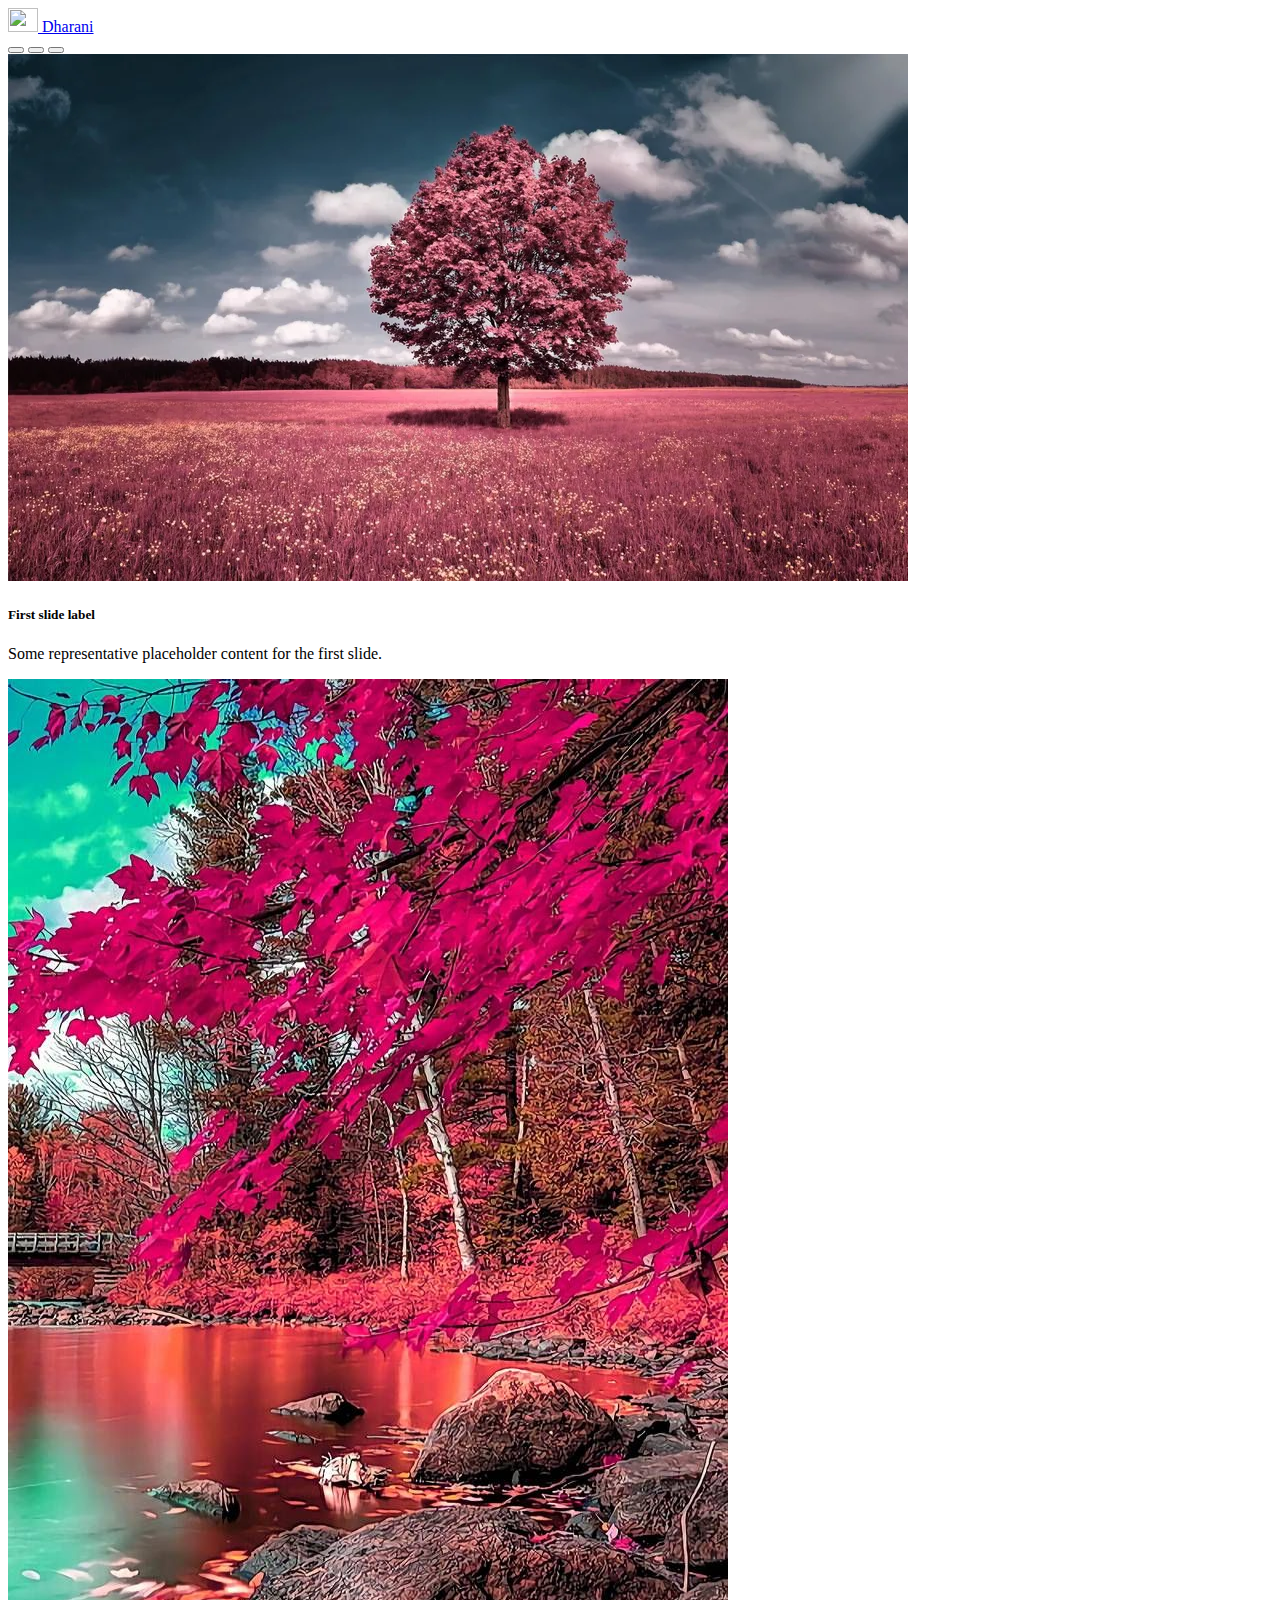
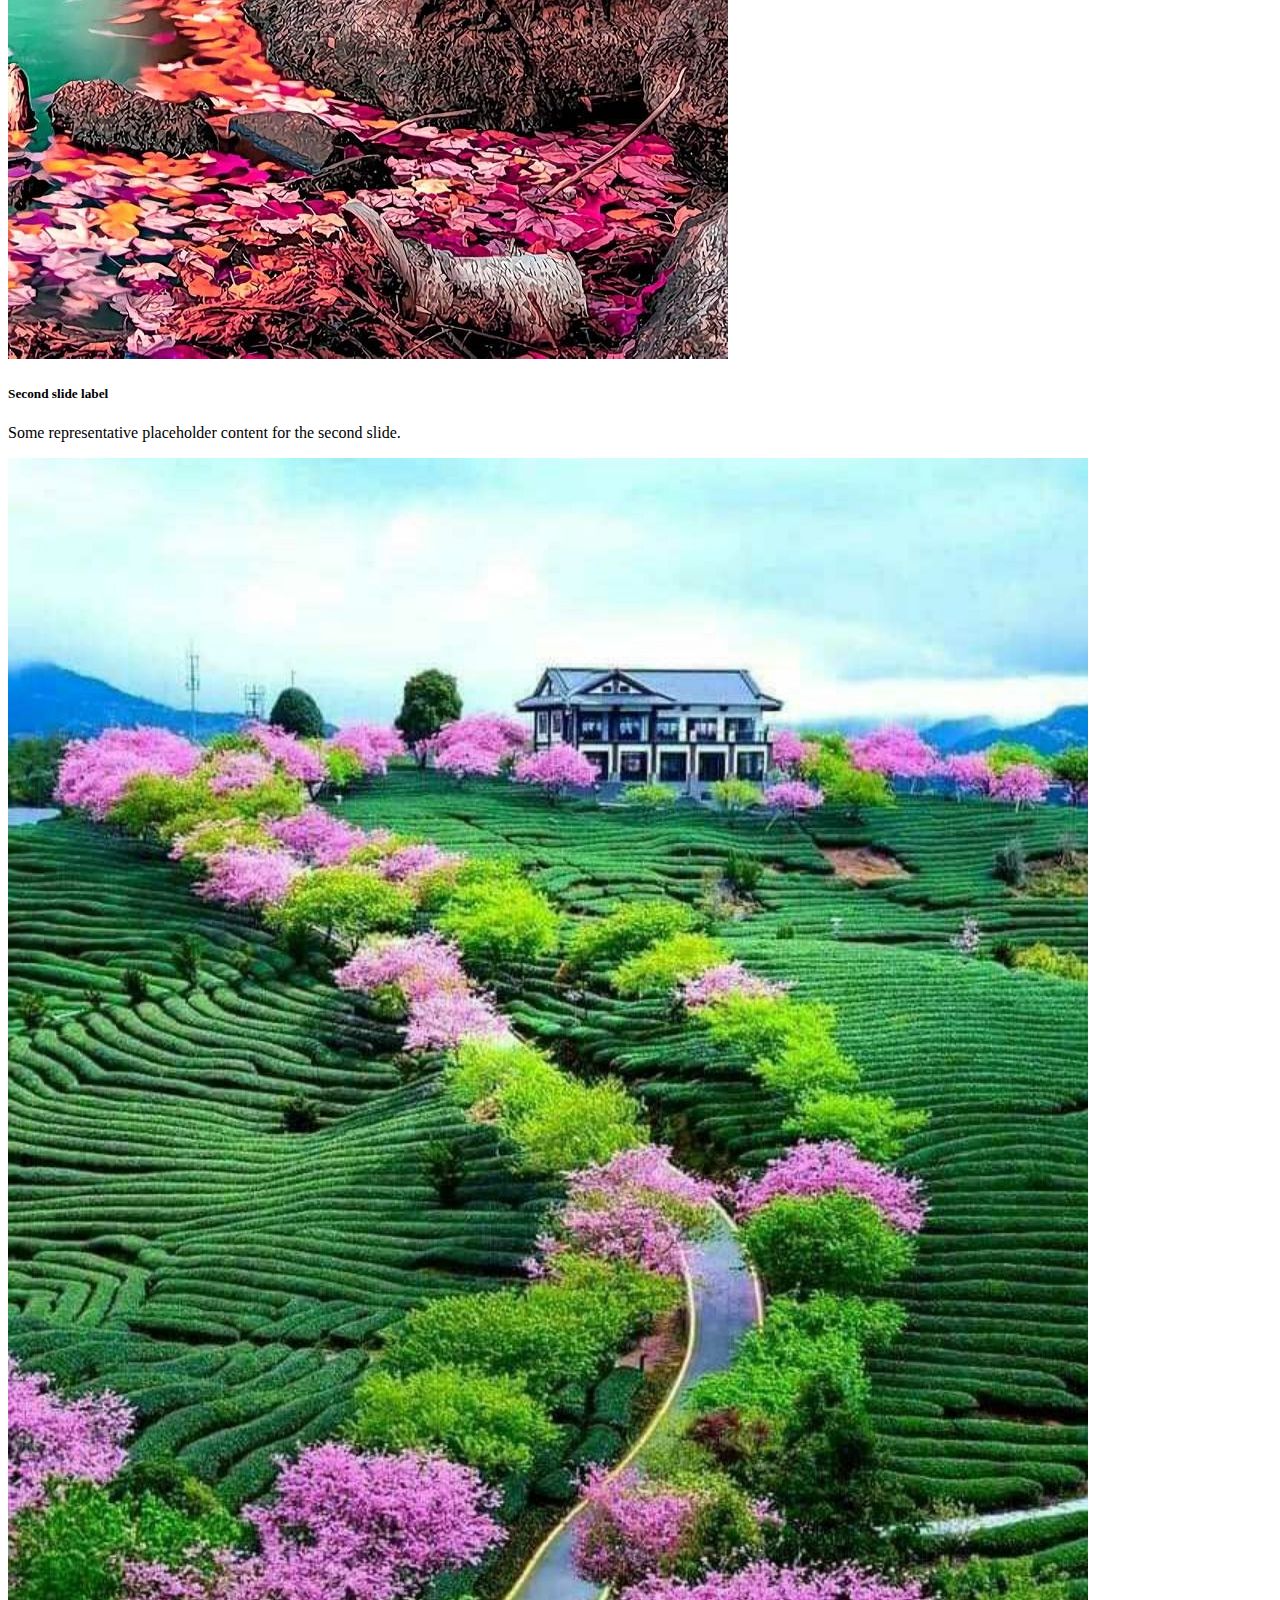
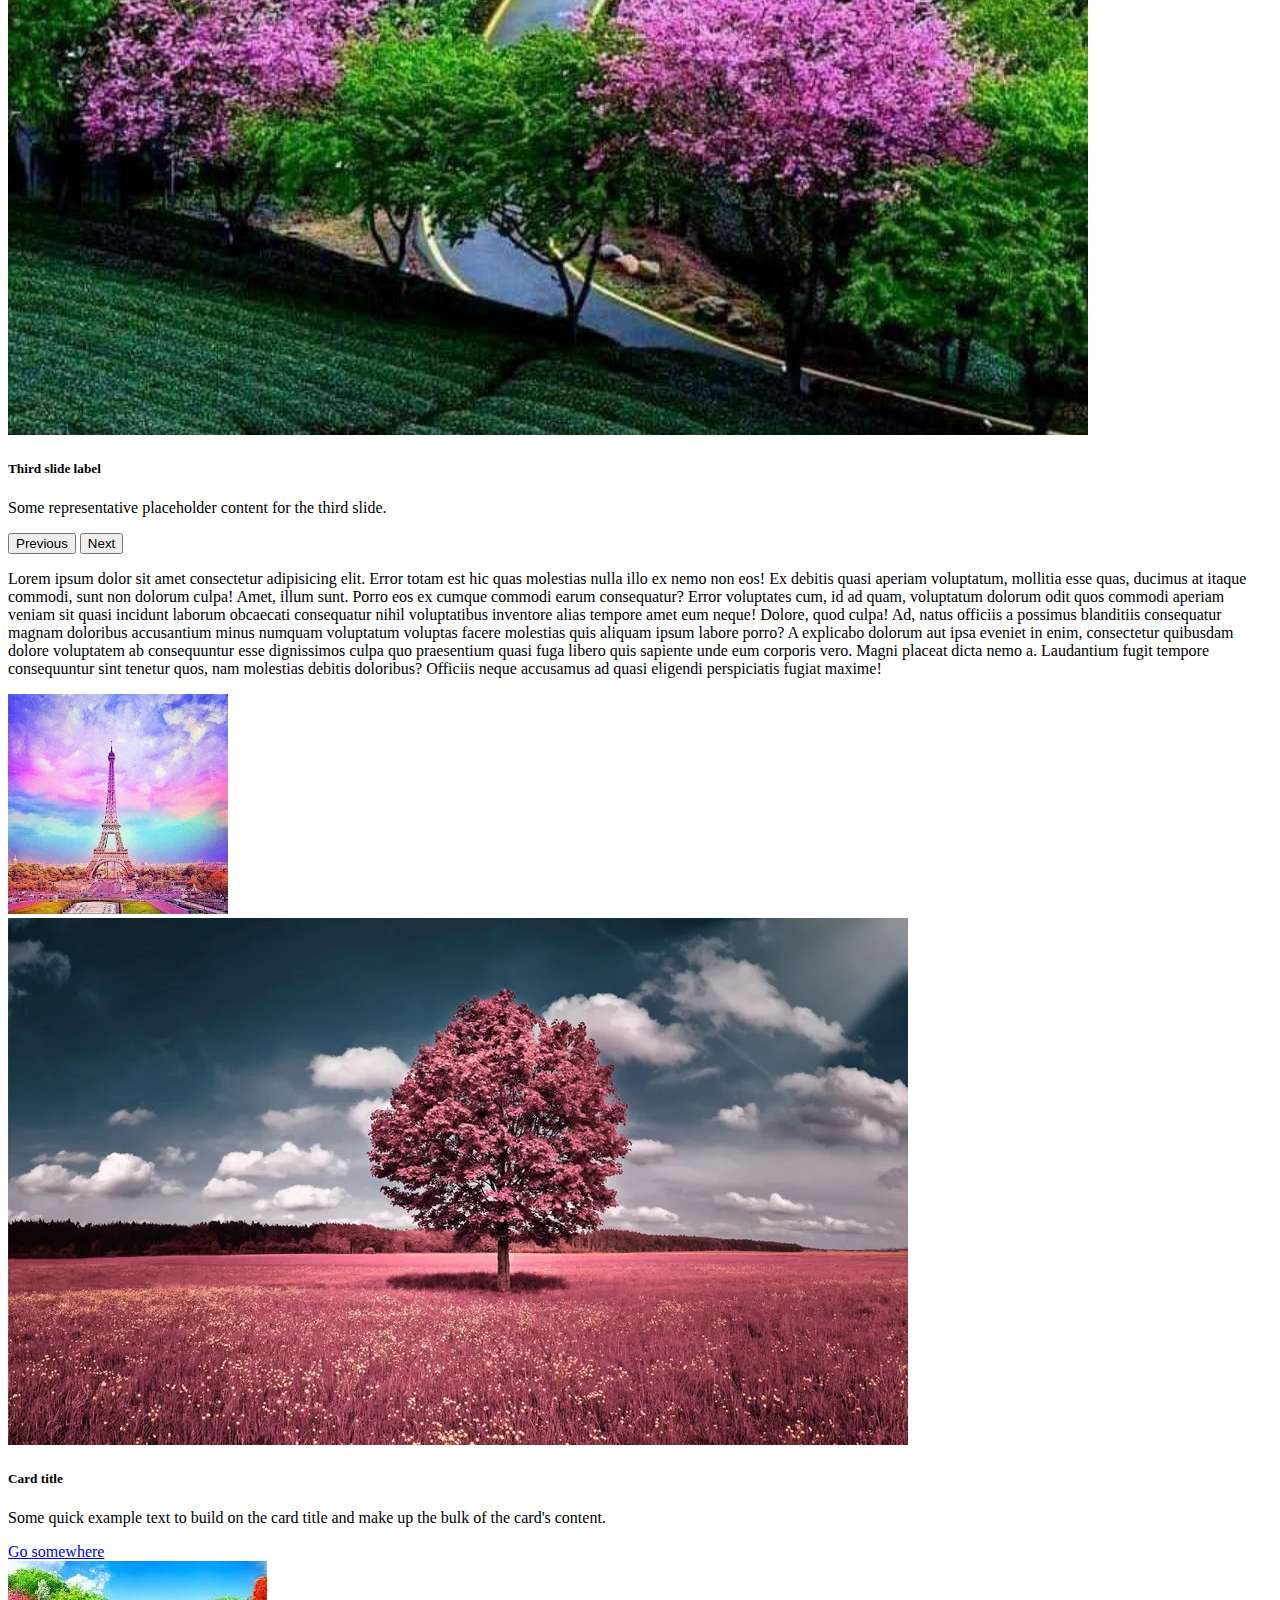
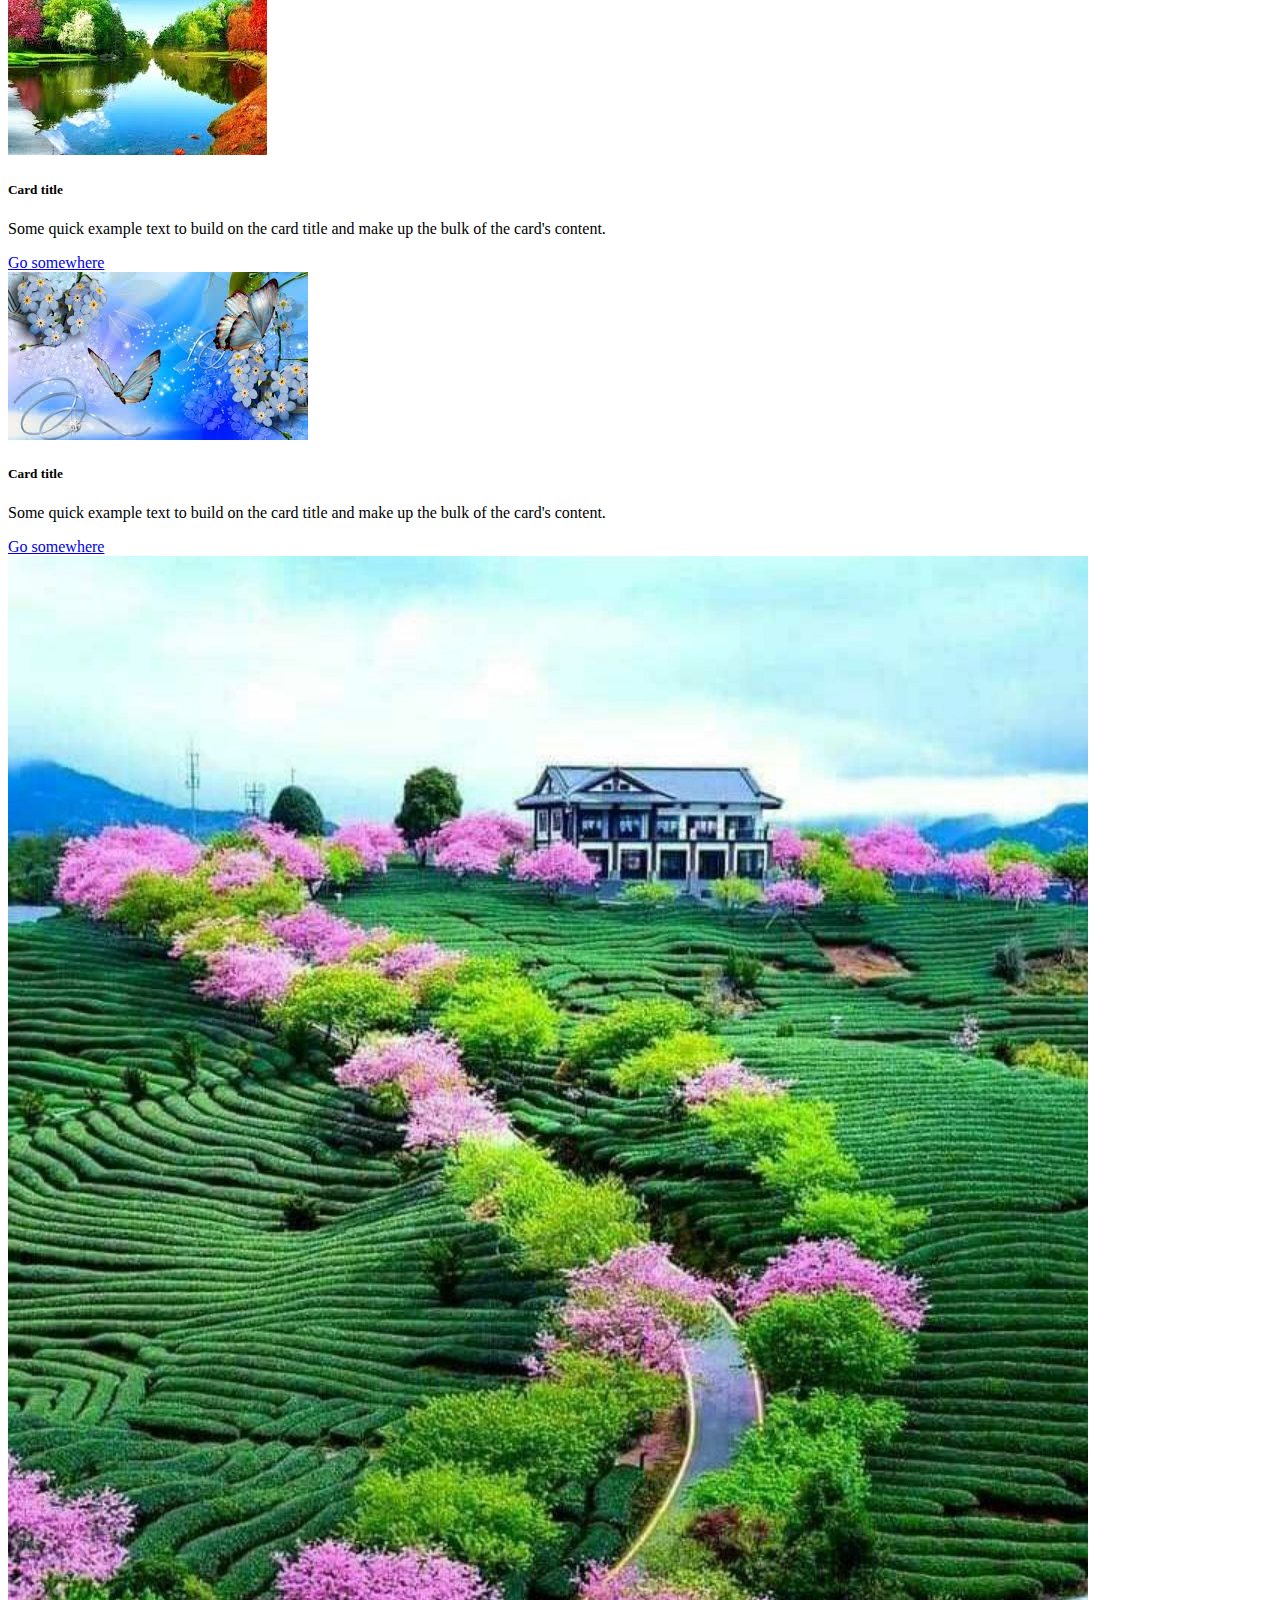
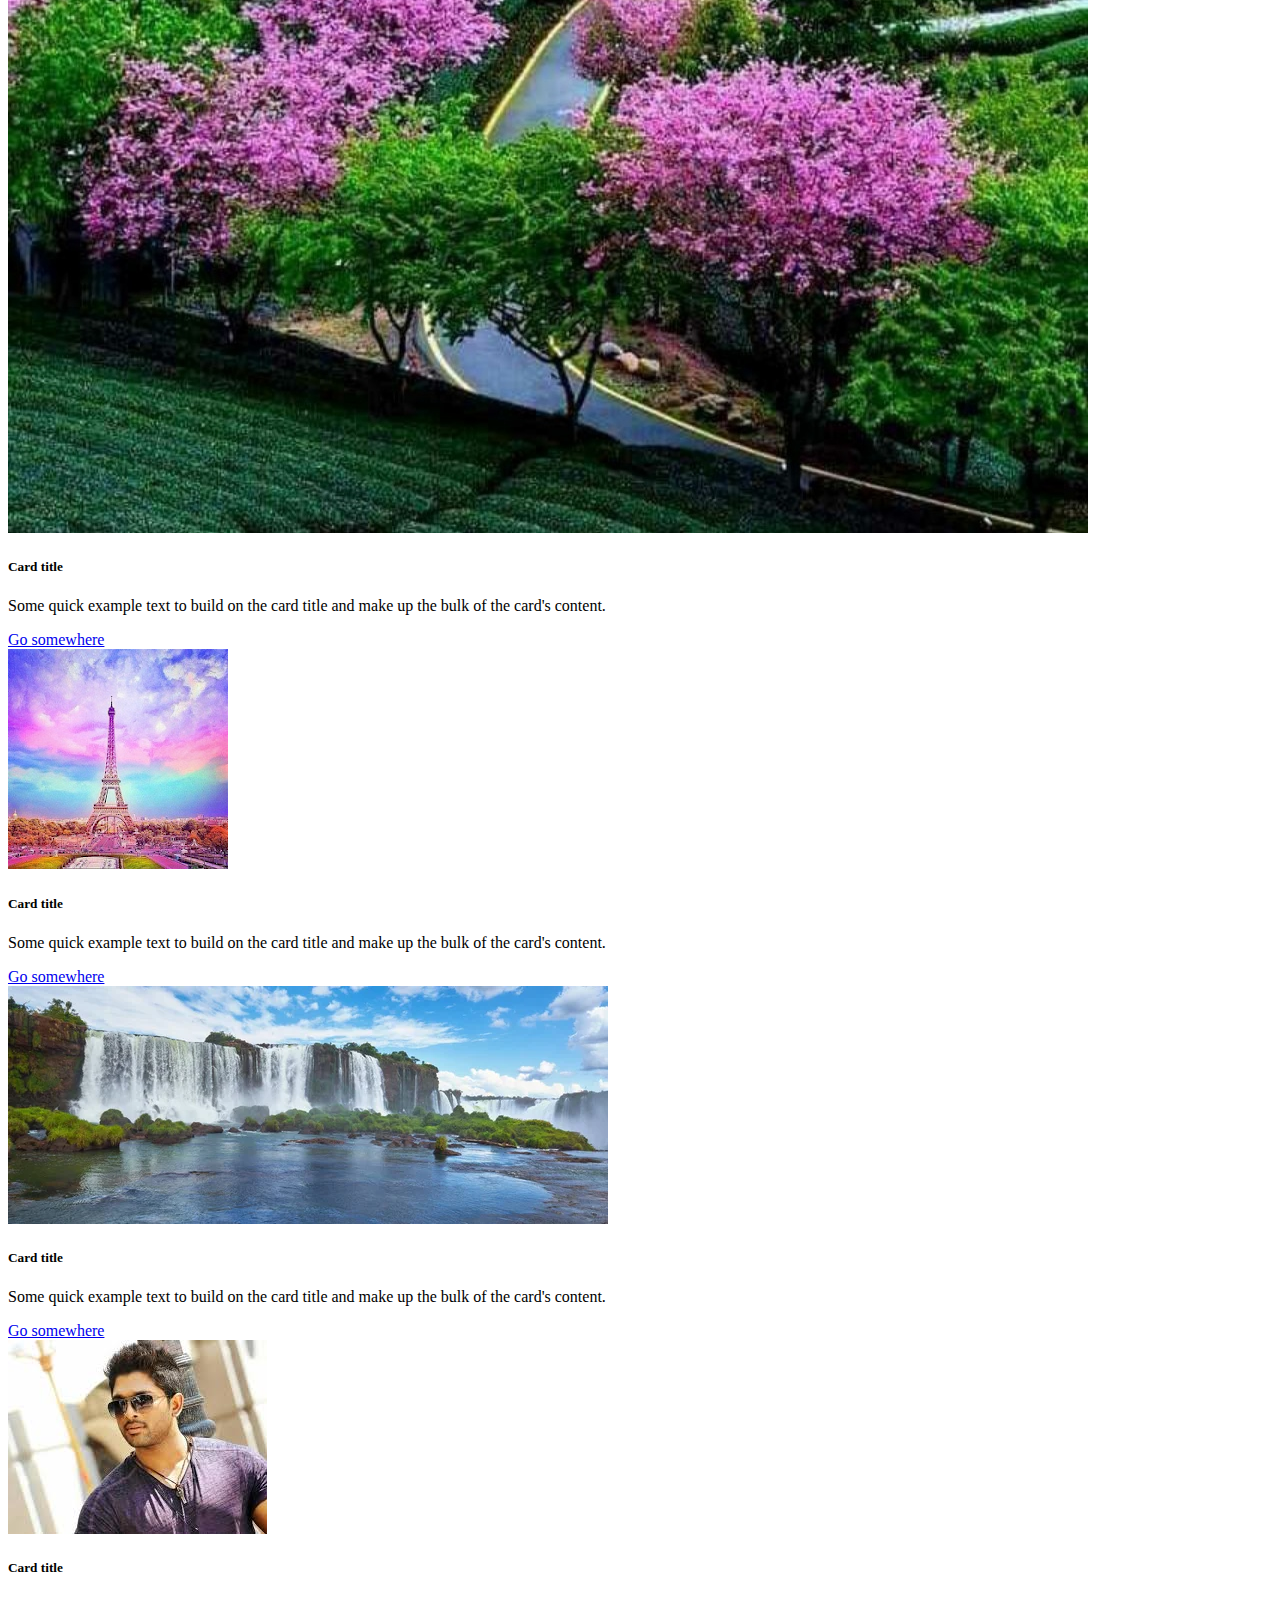
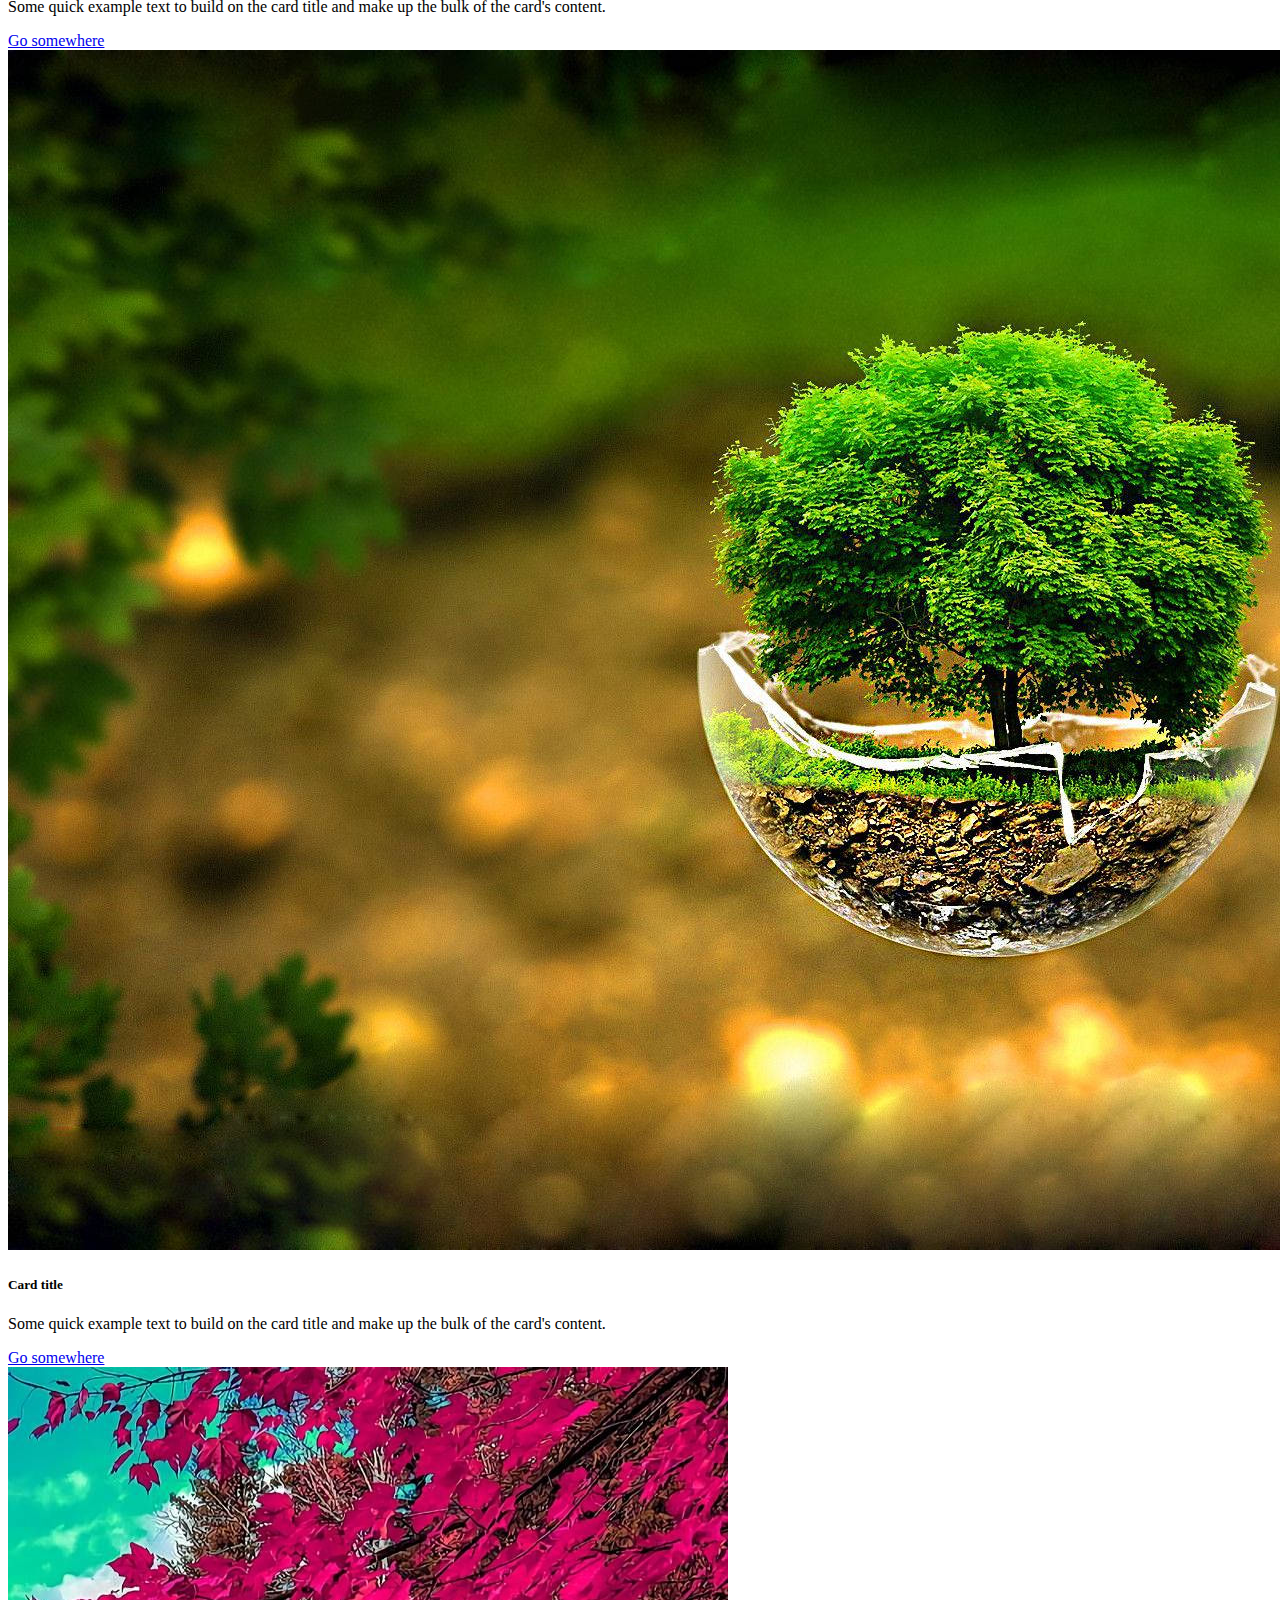
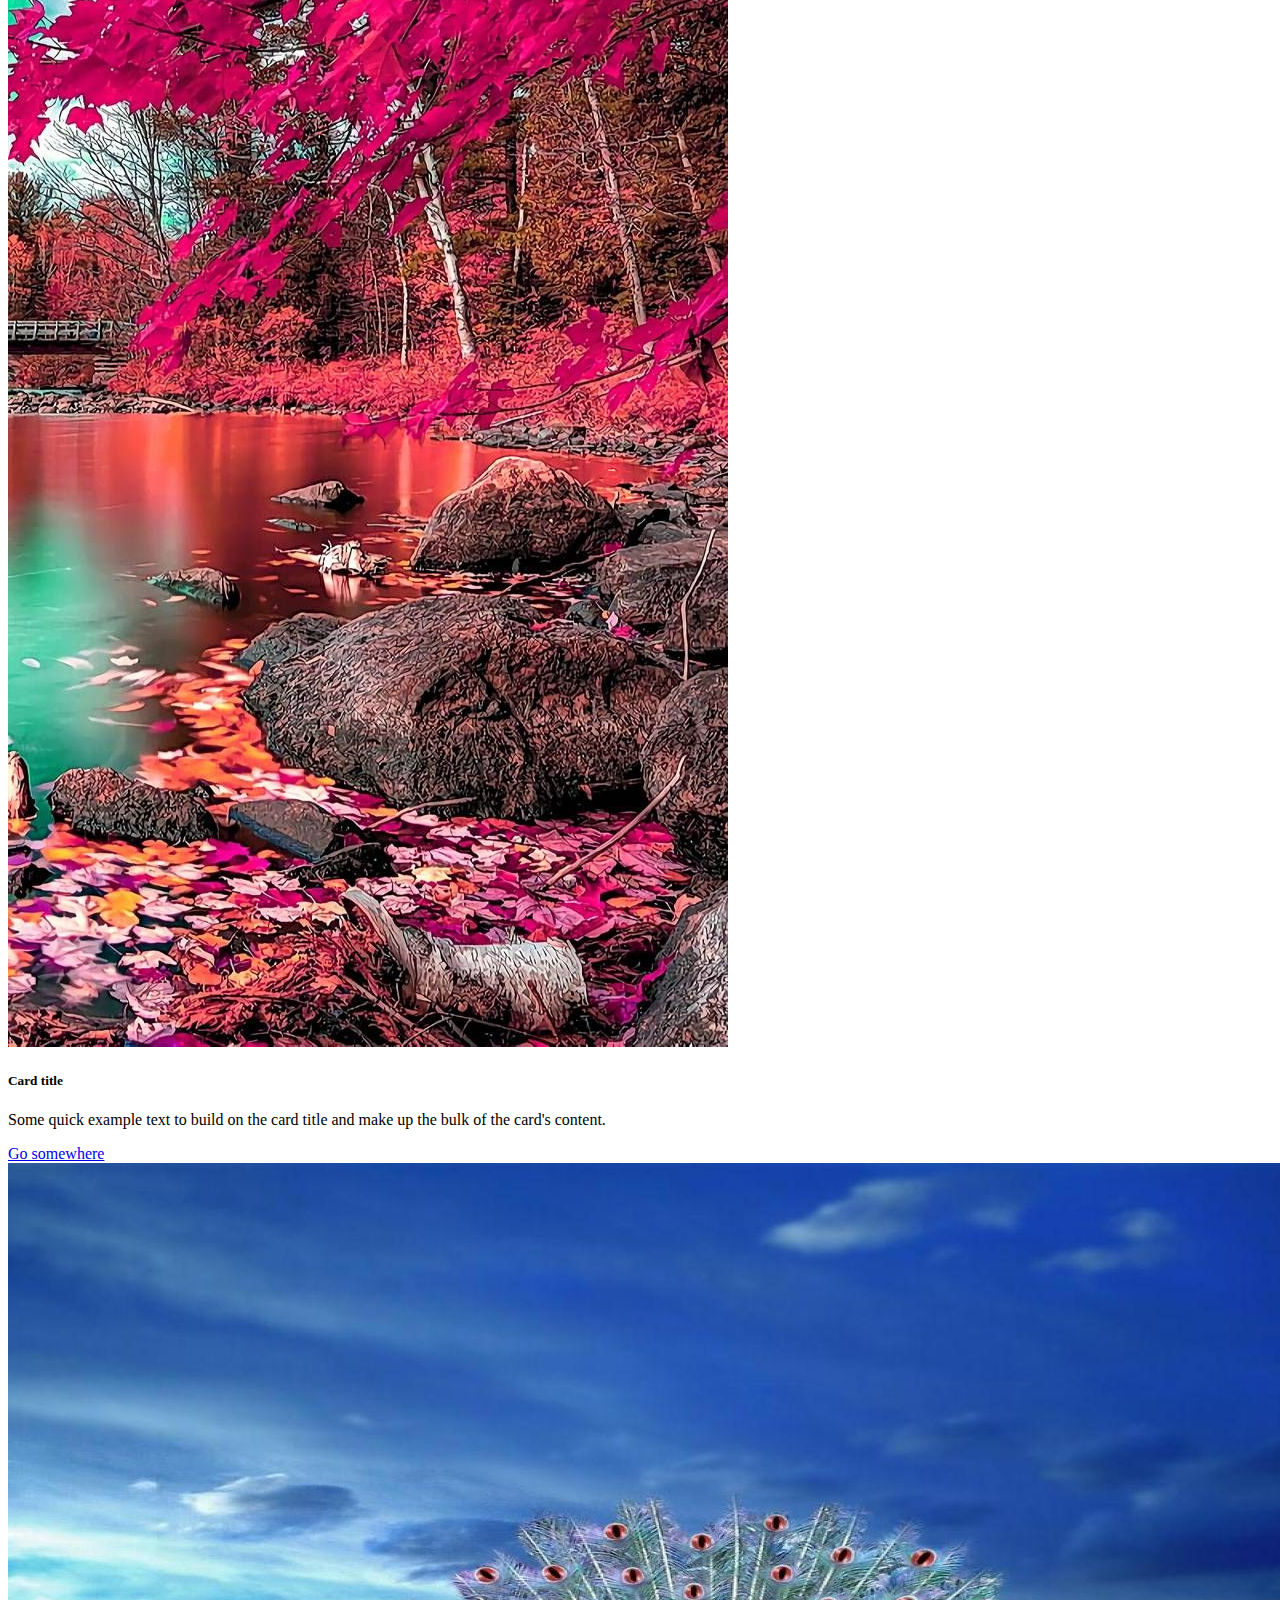
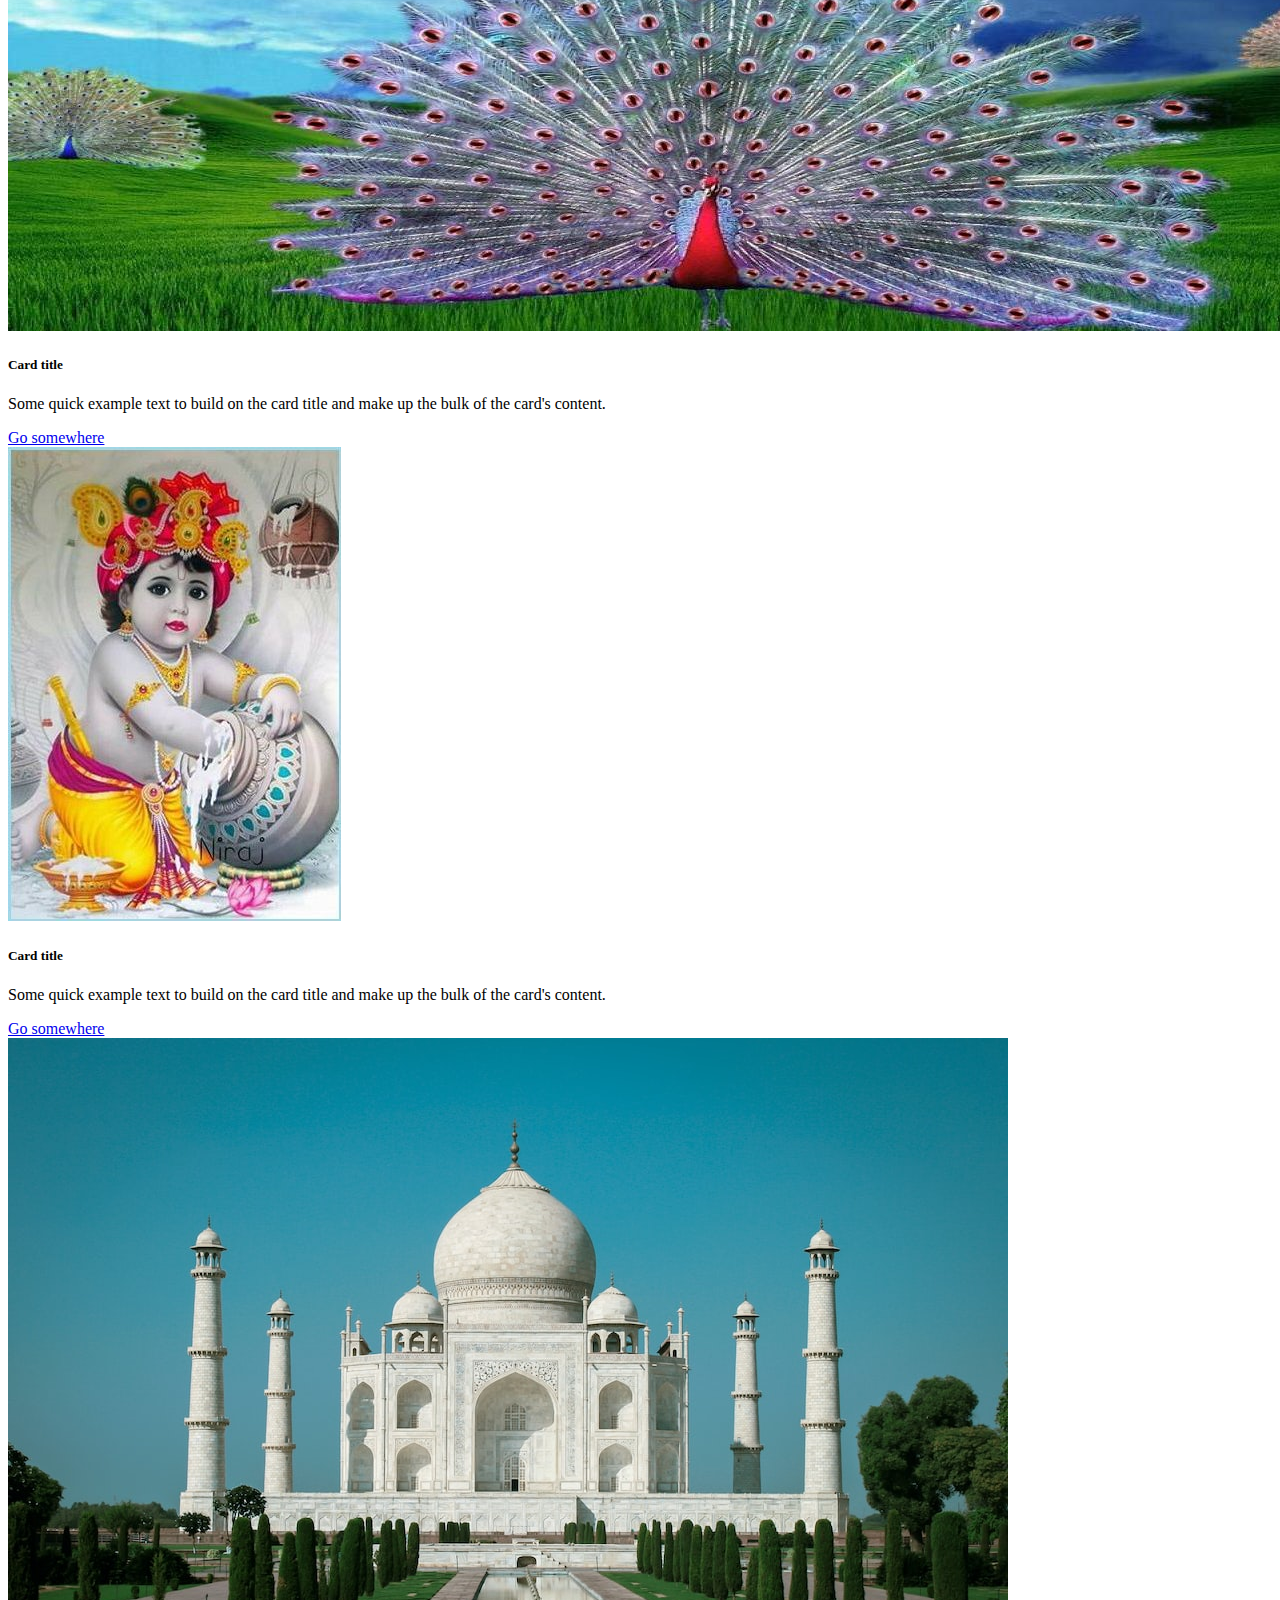
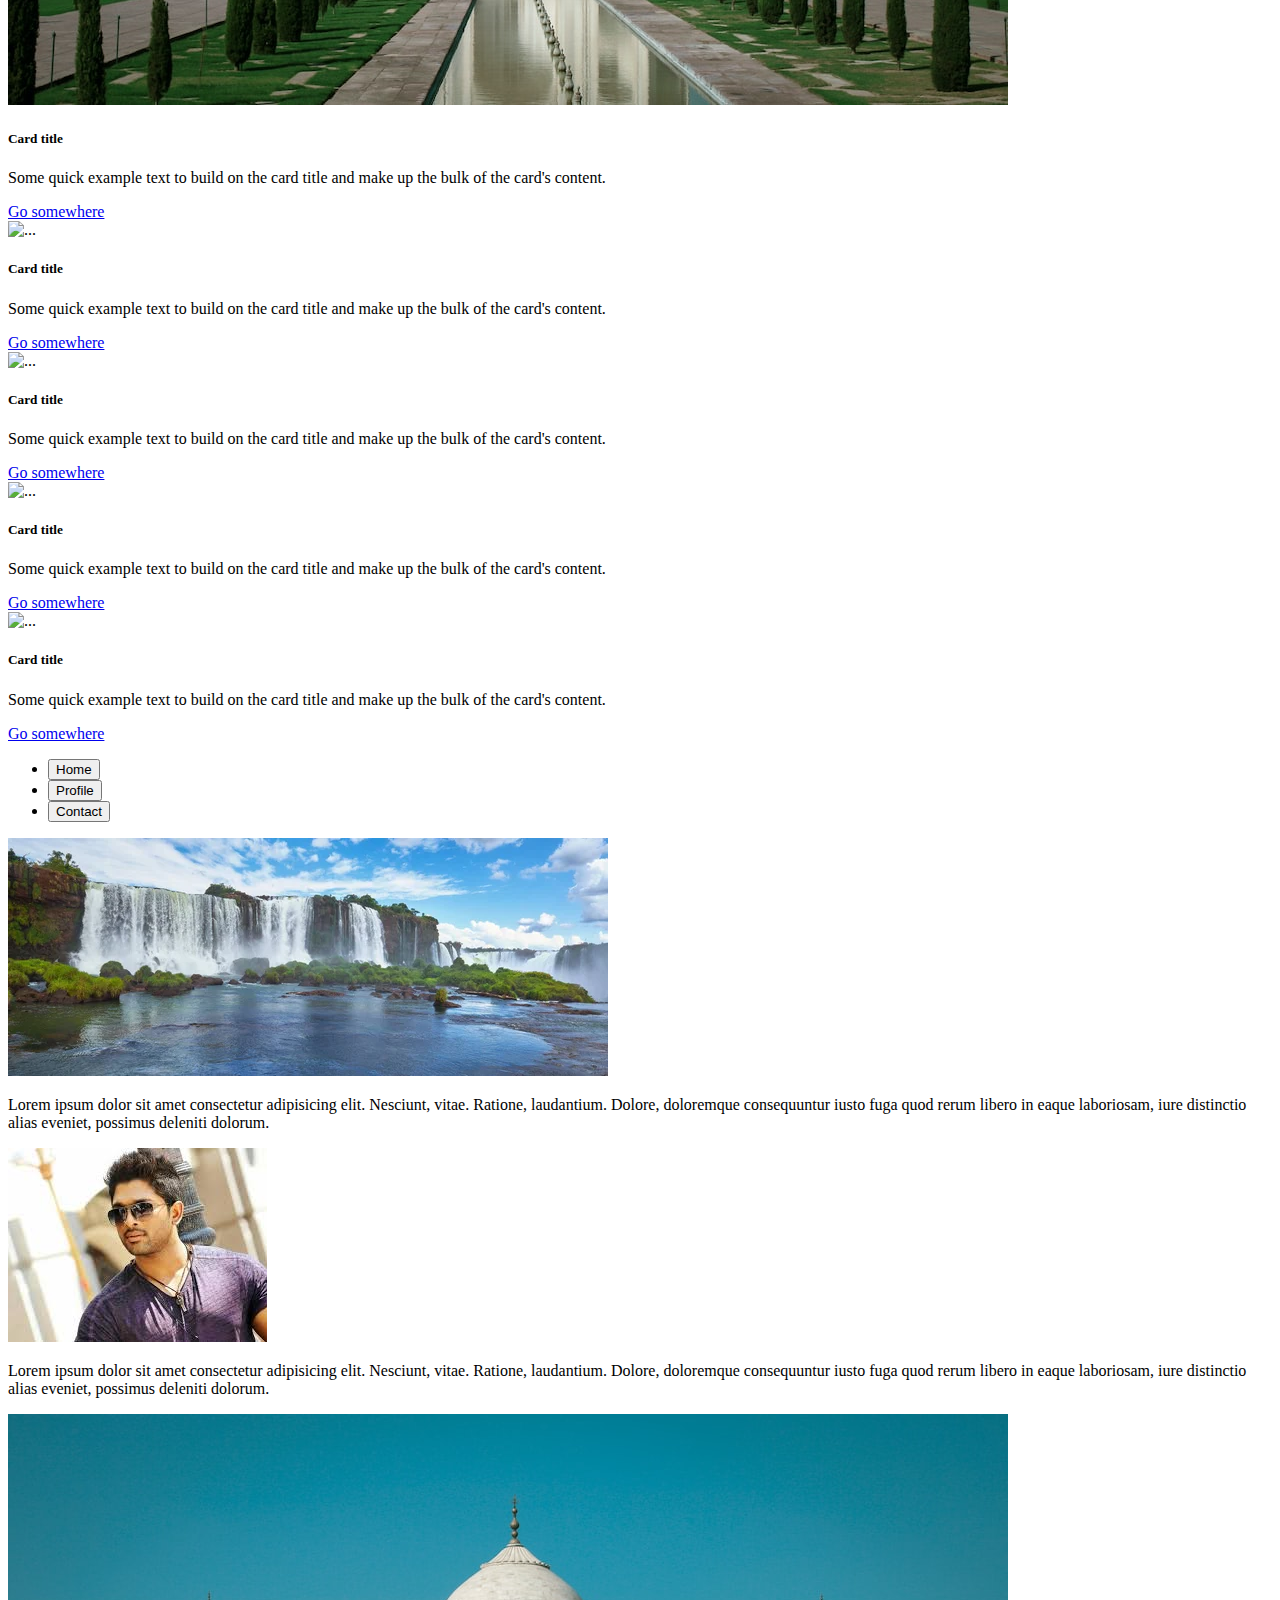
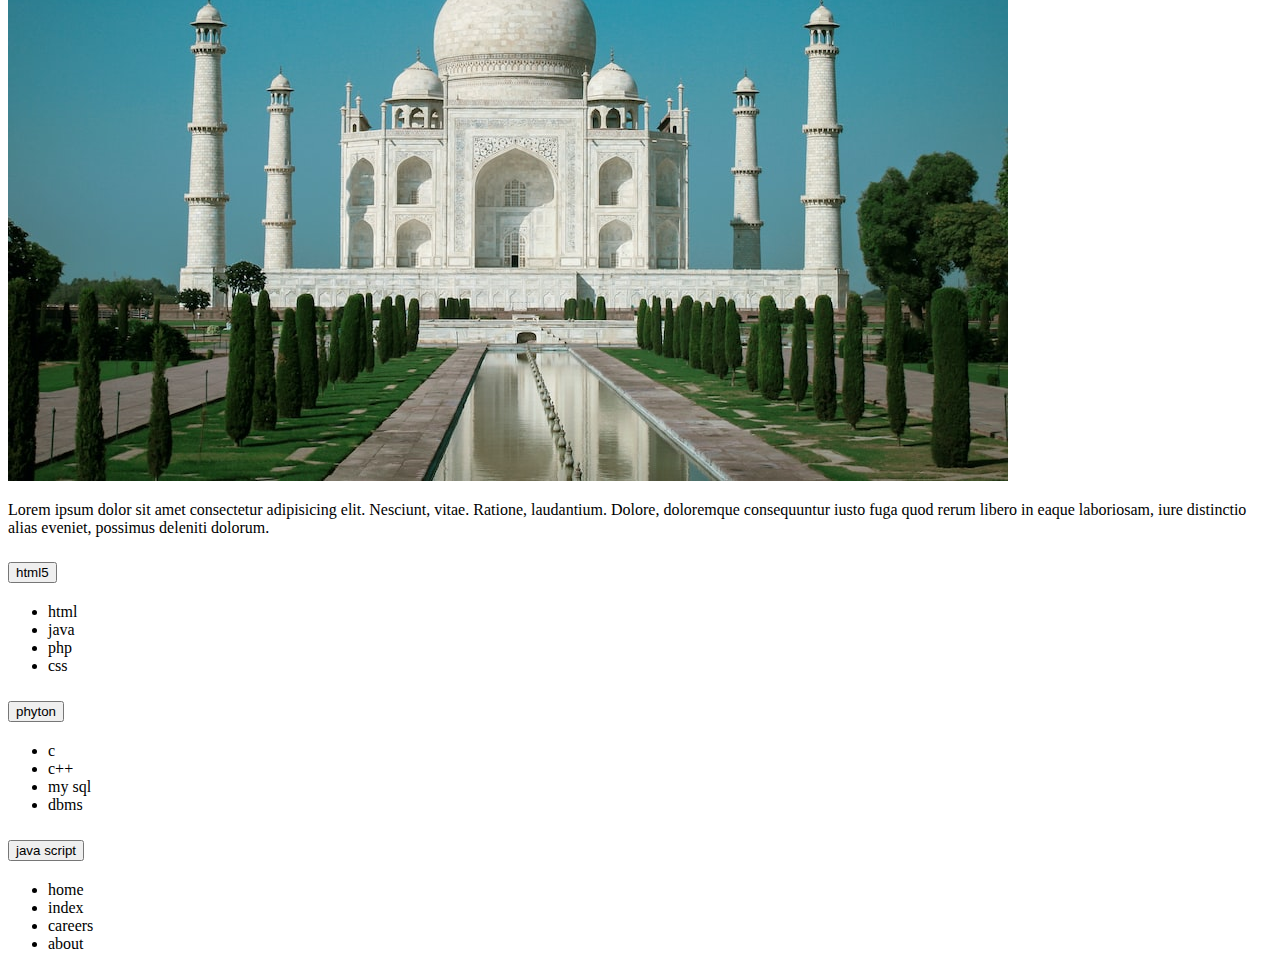
==== index.html @ 3ccafbb3 "first commit" ====
<!DOCTYPE html>
<html lang="en">
<head>
    <meta charset="UTF-8">
    <meta http-equiv="X-UA-Compatible" content="IE=edge">
    <meta name="viewport" content="width=device-width, initial-scale=1.0">
    <title>Document</title>
    <link href="https://cdn.jsdelivr.net/npm/bootstrap@5.0.2/dist/css/bootstrap.min.css" rel="stylesheet" integrity="sha384-EVSTQN3/azprG1Anm3QDgpJLIm9Nao0Yz1ztcQTwFspd3yD65VohhpuuCOmLASjC" crossorigin="anonymous">
    <link rel="stylesheet" href="https://cdnjs.cloudflare.com/ajax/libs/font-awesome/6.4.0/css/all.min.css" integrity="sha512-iecdLmaskl7CVkqkXNQ/ZH/XLlvWZOJyj7Yy7tcenmpD1ypASozpmT/E0iPtmFIB46ZmdtAc9eNBvH0H/ZpiBw==" crossorigin="anonymous" referrerpolicy="no-referrer" />
</head>
<body>
    <!-- Boostrap -->
    <nav class="navbar navbar-light bg-light container-fluid">
        <div class="container">
          <a class="navbar-brand" href="#">
            <img src="/docs/5.0/assets/brand/bootstrap-logo.svg" alt="" width="30" height="24" class="d-inline-block align-text-top">
            Dharani
          </a>
        </div>
      </nav>
      <!-- carousel -->
      <div id="carouselExampleCaptions" class="carousel slide" data-bs-ride="carousel">
        <div class="carousel-indicators">
          <button type="button" data-bs-target="#carouselExampleCaptions" data-bs-slide-to="0" class="active" aria-current="true" aria-label="Slide 1"></button>
          <button type="button" data-bs-target="#carouselExampleCaptions" data-bs-slide-to="1" aria-label="Slide 2"></button>
          <button type="button" data-bs-target="#carouselExampleCaptions" data-bs-slide-to="2" aria-label="Slide 3"></button>
        </div>
        <div class="carousel-inner">
          <div class="carousel-item active">
            <img src="/beautiful-pink-tree-3vau5vtfa3qn7k8v.webp" class="d-block w-100" alt="...">
            <div class="carousel-caption d-none d-md-block">
              <h5>First slide label</h5>
              <p>Some representative placeholder content for the first slide.</p>
            </div>
          </div>
          <div class="carousel-item">
            <img src="/2b8e7d005c611ae7d0468bdc6e0b91bc.jpg" class="d-block w-100" alt="...">
            <div class="carousel-caption d-none d-md-block">
              <h5>Second slide label</h5>
              <p>Some representative placeholder content for the second slide.</p>
            </div>
          </div>
          <div class="carousel-item">
            <img src="/IMG_20210522_140454.jpg" class="d-block w-100" alt="...">
            <div class="carousel-caption d-none d-md-block">
              <h5>Third slide label</h5>
              <p>Some representative placeholder content for the third slide.</p>
            </div>
          </div>
        </div>
        <button class="carousel-control-prev" type="button" data-bs-target="#carouselExampleCaptions" data-bs-slide="prev">
          <span class="carousel-control-prev-icon" aria-hidden="true"></span>
          <span class="visually-hidden">Previous</span>
        </button>
        <button class="carousel-control-next" type="button" data-bs-target="#carouselExampleCaptions" data-bs-slide="next">
          <span class="carousel-control-next-icon" aria-hidden="true"></span>
          <span class="visually-hidden">Next</span>
        </button>
      </div>
      <section>
        <div class="container">
            <div class="row">
                <div class="col-lg-6">
        <p>Lorem ipsum dolor sit amet consectetur adipisicing elit. Error totam est hic quas molestias nulla illo ex nemo non eos! Ex debitis quasi aperiam voluptatum, mollitia esse quas, ducimus at itaque commodi, sunt non dolorum culpa! Amet, illum sunt. Porro eos ex cumque commodi earum consequatur? Error voluptates cum, id ad quam, voluptatum dolorum odit quos commodi aperiam veniam sit quasi incidunt laborum obcaecati consequatur nihil voluptatibus inventore alias tempore amet eum neque! Dolore, quod culpa! Ad, natus officiis a possimus blanditiis consequatur magnam doloribus accusantium minus numquam voluptatum voluptas facere molestias quis aliquam ipsum labore porro? A explicabo dolorum aut ipsa eveniet in enim, consectetur quibusdam dolore voluptatem ab consequuntur esse dignissimos culpa quo praesentium quasi fuga libero quis sapiente unde eum corporis vero. Magni placeat dicta nemo a. Laudantium fugit tempore consequuntur sint tenetur quos, nam molestias debitis doloribus? Officiis neque accusamus ad quasi eligendi perspiciatis fugiat maxime!</p>
       </div>
        <div class="col-lg-6 about-images">
            <img src="/unnamed.png" alt="">
        </div>
     </div>
     </div>
      </section>
      <!-- cards section -->
      <section>
        <div class="container">
            <div class="row g-5">
                <div class="col-lg-3">
                <div class="card">
                    <img src="/beautiful-pink-tree-3vau5vtfa3qn7k8v.webp" class="card-img-top" alt="...">
                    <div class="card-body">
                      <h5 class="card-title">Card title</h5>
                      <p class="card-text">Some quick example text to build on the card title and make up the bulk of the card's content.</p>
                      <a href="#" class="btn btn-primary">Go somewhere</a>
                    </div>
                  </div>
                </div>
                <div class="col-lg-3">
                  <div class="card">
                    <img src="/images (1).jfif" class="card-img-top" alt="...">
                    <div class="card-body">
                      <h5 class="card-title">Card title</h5>
                      <p class="card-text">Some quick example text to build on the card title and make up the bulk of the card's content.</p>
                      <a href="#" class="btn btn-primary">Go somewhere</a>
                    </div>
                  </div>
                </div>

                  <div class="col-lg-3">
                  <div class="card">
                    <img src="/images.jfif" class="card-img-top" alt="...">
                    <div class="card-body">
                      <h5 class="card-title">Card title</h5>
                      <p class="card-text">Some quick example text to build on the card title and make up the bulk of the card's content.</p>
                      <a href="#" class="btn btn-primary">Go somewhere</a>
                    </div>
                  </div>
                </div>
                <div class="col-lg-3">
                  <div class="card">
                    <img src="/IMG_20210522_140454.jpg" class="card-img-top" alt="...">
                    <div class="card-body">
                      <h5 class="card-title">Card title</h5>
                      <p class="card-text">Some quick example text to build on the card title and make up the bulk of the card's content.</p>
                      <a href="#" class="btn btn-primary">Go somewhere</a>
                    </div>
                  </div>
                </div>
                  <div class="col-lg-3">
                  <div class="card">
                    <img src="/unnamed.png" class="card-img-top" alt="...">
                    <div class="card-body">
                      <h5 class="card-title">Card title</h5>
                      <p class="card-text">Some quick example text to build on the card title and make up the bulk of the card's content.</p>
                      <a href="#" class="btn btn-primary">Go somewhere</a>
                    </div>
                  </div>
                </div>
                  <div class="col-lg-3">
                  <div class="card">
                    <img src="/depositphotos_473592602-stock-photo-iguazu-waterfalls-argentina-view-panoramic.jpg" class="card-img-top" alt="...">
                    <div class="card-body">
                      <h5 class="card-title">Card title</h5>
                      <p class="card-text">Some quick example text to build on the card title and make up the bulk of the card's content.</p>
                      <a href="#" class="btn btn-primary">Go somewhere</a>
                    </div>
                  </div>
                </div>
                <div class="col-lg-3">
                  <div class="card">
                    <img src="/images (2).jfif" class="card-img-top" alt="...">
                    <div class="card-body">
                      <h5 class="card-title">Card title</h5>
                      <p class="card-text">Some quick example text to build on the card title and make up the bulk of the card's content.</p>
                      <a href="#" class="btn btn-primary">Go somewhere</a>
                    </div>
                  </div>
                </div>
                  <div class="col-lg-3">
                  <div class="card">
                    <img src="/33q6a18khxgta4ll.jpg" class="card-img-top" alt="...">
                    <div class="card-body">
                      <h5 class="card-title">Card title</h5>
                      <p class="card-text">Some quick example text to build on the card title and make up the bulk of the card's content.</p>
                      <a href="#" class="btn btn-primary">Go somewhere</a>
                    </div>
                  </div>
                </div>
                  <div class="col-lg-3">
                  <div class="card">
                    <img src="/2b8e7d005c611ae7d0468bdc6e0b91bc.jpg" class="card-img-top" alt="...">
                    <div class="card-body">
                      <h5 class="card-title">Card title</h5>
                      <p class="card-text">Some quick example text to build on the card title and make up the bulk of the card's content.</p>
                      <a href="#" class="btn btn-primary">Go somewhere</a>
                    </div>
                  </div>
                </div>
                <div class="col-lg-3">
                  <div class="card">
                    <img src="/wp2601451.jpg" class="card-img-top" alt="...">
                    <div class="card-body">
                      <h5 class="card-title">Card title</h5>
                      <p class="card-text">Some quick example text to build on the card title and make up the bulk of the card's content.</p>
                      <a href="#" class="btn btn-primary">Go somewhere</a>
                    </div>
                  </div>
                </div>
                  <div class="col-lg-3">
                  <div class="card">
                    <img src="/47ef975729aaeeef082de19427eba6f9.jpg" class="card-img-top" alt="...">
                    <div class="card-body">
                      <h5 class="card-title">Card title</h5>
                      <p class="card-text">Some quick example text to build on the card title and make up the bulk of the card's content.</p>
                      <a href="#" class="btn btn-primary">Go somewhere</a>
                    </div>
                  </div>
                </div>
                  <div class="col-lg-3">
                  <div class="card">
                    <img src="/photo-1567255097545-018d2b9c414c.jfif" class="card-img-top" alt="...">
                    <div class="card-body">
                      <h5 class="card-title">Card title</h5>
                      <p class="card-text">Some quick example text to build on the card title and make up the bulk of the card's content.</p>
                      <a href="#" class="btn btn-primary">Go somewhere</a>
                    </div>
                  </div>
                </div>
                  <div class="col-lg-3">
                  <div class="card">
                    <img src="..." class="card-img-top" alt="...">
                    <div class="card-body">
                      <h5 class="card-title">Card title</h5>
                      <p class="card-text">Some quick example text to build on the card title and make up the bulk of the card's content.</p>
                      <a href="#" class="btn btn-primary">Go somewhere</a>
                    </div>
                  </div>
                </div>
                  <div class="col-lg-3">
                  <div class="card">
                    <img src="..." class="card-img-top" alt="...">
                    <div class="card-body">
                      <h5 class="card-title">Card title</h5>
                      <p class="card-text">Some quick example text to build on the card title and make up the bulk of the card's content.</p>
                      <a href="#" class="btn btn-primary">Go somewhere</a>
                    </div>
                  </div>
                </div>
                  <div class="col-lg-3">
                  <div class="card">
                    <img src="..." class="card-img-top" alt="...">
                    <div class="card-body">
                      <h5 class="card-title">Card title</h5>
                      <p class="card-text">Some quick example text to build on the card title and make up the bulk of the card's content.</p>
                      <a href="#" class="btn btn-primary">Go somewhere</a>
                    </div>
                  </div>
                </div>
                  <div class="col-lg-3">
                  <div class="card">
                    <img src="..." class="card-img-top" alt="...">
                    <div class="card-body">
                      <h5 class="card-title">Card title</h5>
                      <p class="card-text">Some quick example text to build on the card title and make up the bulk of the card's content.</p>
                      <a href="#" class="btn btn-primary">Go somewhere</a>
                    </div>
                  </div>
                </div>
            </div>
        </div>
      </section>
      <!-- cards end -->
    <script src="https://cdn.jsdelivr.net/npm/bootstrap@5.0.2/dist/js/bootstrap.bundle.min.js" integrity="sha384-MrcW6ZMFYlzcLA8Nl+NtUVF0sA7MsXsP1UyJoMp4YLEuNSfAP+JcXn/tWtIaxVXM" crossorigin="anonymous"></script>
    <!-- tab section -->
      <section>
        <ul class="nav nav-tabs" id="myTab" role="tablist">
            <li class="nav-item" role="presentation">
              <button class="nav-link active" id="home-tab" data-bs-toggle="tab" data-bs-target="#home" type="button" role="tab" aria-controls="home" aria-selected="true">Home</button>
            </li>
            <li class="nav-item" role="presentation">
              <button class="nav-link" id="profile-tab" data-bs-toggle="tab" data-bs-target="#profile" type="button" role="tab" aria-controls="profile" aria-selected="false">Profile</button>
            </li>
            <li class="nav-item" role="presentation">
              <button class="nav-link" id="contact-tab" data-bs-toggle="tab" data-bs-target="#contact" type="button" role="tab" aria-controls="contact" aria-selected="false">Contact</button>
            </li>
          </ul>
          <div class="tab-content" id="myTabContent">
            <div class="tab-pane fade show active" id="home" role="tabpanel" aria-labelledby="home-tab">
                <div class="container">
                    <div class="row">
                        <div class="col-lg-6 home-image">
                            <img src="/depositphotos_473592602-stock-photo-iguazu-waterfalls-argentina-view-panoramic.jpg" alt="">
                        </div>
                        <div class="col-lg-6">
                            <p>Lorem ipsum dolor sit amet consectetur adipisicing elit. Nesciunt, vitae. Ratione, laudantium. Dolore, doloremque consequuntur iusto fuga quod rerum libero in eaque laboriosam, iure distinctio alias eveniet, possimus deleniti dolorum.</p>
                        </div>
                    </div>
                </div>
            </div>
            <div class="tab-pane fade" id="profile" role="tabpanel" aria-labelledby="profile-tab"> <div class="container">
                <div class="row">
                    <div class="col-lg-6">
                        <img src="/images (2).jfif" alt="">
                    </div>
                    <div class="col-lg-6">
                        <p>Lorem ipsum dolor sit amet consectetur adipisicing elit. Nesciunt, vitae. Ratione, laudantium. Dolore, doloremque consequuntur iusto fuga quod rerum libero in eaque laboriosam, iure distinctio alias eveniet, possimus deleniti dolorum.</p>
                    </div>
                </div>
            </div></div>
            <div class="tab-pane fade" id="contact" role="tabpanel" aria-labelledby="contact-tab"> <div class="container">
                <div class="row">
                    <div class="col-lg-6">
                        <img src="/photo-1567255097545-018d2b9c414c.jfif" alt="">
                    </div>
                    <div class="col-lg-6">
                        <p>Lorem ipsum dolor sit amet consectetur adipisicing elit. Nesciunt, vitae. Ratione, laudantium. Dolore, doloremque consequuntur iusto fuga quod rerum libero in eaque laboriosam, iure distinctio alias eveniet, possimus deleniti dolorum.</p>
                    </div>
                </div>
            </div>
           </div>
          </div>
        </section>
      <!-- accordion -->
        <section>
            <div class="accordion accordion-flush" id="accordionFlushExample">
                <div class="accordion-item">
                  <h2 class="accordion-header" id="flush-headingOne">
                    <button class="accordion-button collapsed" type="button" data-bs-toggle="collapse" data-bs-target="#flush-collapseOne" aria-expanded="false" aria-controls="flush-collapseOne">
                     html5
                    </button>
                  </h2>
                  <div id="flush-collapseOne" class="accordion-collapse collapse" aria-labelledby="flush-headingOne" data-bs-parent="#accordionFlushExample">
                    <div class="accordion-body">
                        <div class="accordion">
                            <ul>
                                <li>html</li>
                                <li>java</li>
                                <li>php</li>
                                <li>css</li>
                            </ul>
                        </div>
                    </div>
                  </div>
                </div>
                <div class="accordion-item">
                  <h2 class="accordion-header" id="flush-headingTwo">
                    <button class="accordion-button collapsed" type="button" data-bs-toggle="collapse" data-bs-target="#flush-collapseTwo" aria-expanded="false" aria-controls="flush-collapseTwo">
                      phyton
                    </button>
                  </h2>
                  <div id="flush-collapseTwo" class="accordion-collapse collapse" aria-labelledby="flush-headingTwo" data-bs-parent="#accordionFlushExample">
                    <div class="accordion-body">
                        <div class="accordion">
                            <ul>
                                <li>c</li>
                                <li>c++</li>
                                <li>my sql</li>
                                <li>dbms</li>
                            </ul>
                        </div>
                    </div>
                  </div>
                </div>
                <div class="accordion-item">
                  <h2 class="accordion-header" id="flush-headingThree">
                    <button class="accordion-button collapsed" type="button" data-bs-toggle="collapse" data-bs-target="#flush-collapseThree" aria-expanded="false" aria-controls="flush-collapseThree">
                        java script
                    </button>
                  </h2>
                  <div id="flush-collapseThree" class="accordion-collapse collapse" aria-labelledby="flush-headingThree" data-bs-parent="#accordionFlushExample">
                    <div class="accordion-body">
                        <div class="accordion">
                            <ul>
                                <li>home</li>
                                <li>index</li>
                                <li>careers</li>
                                <li>about</li>
                            </ul>
                        </div>
                    </div>
                  </div>
                </div>
              </div>
        </section>


</body>
</html>
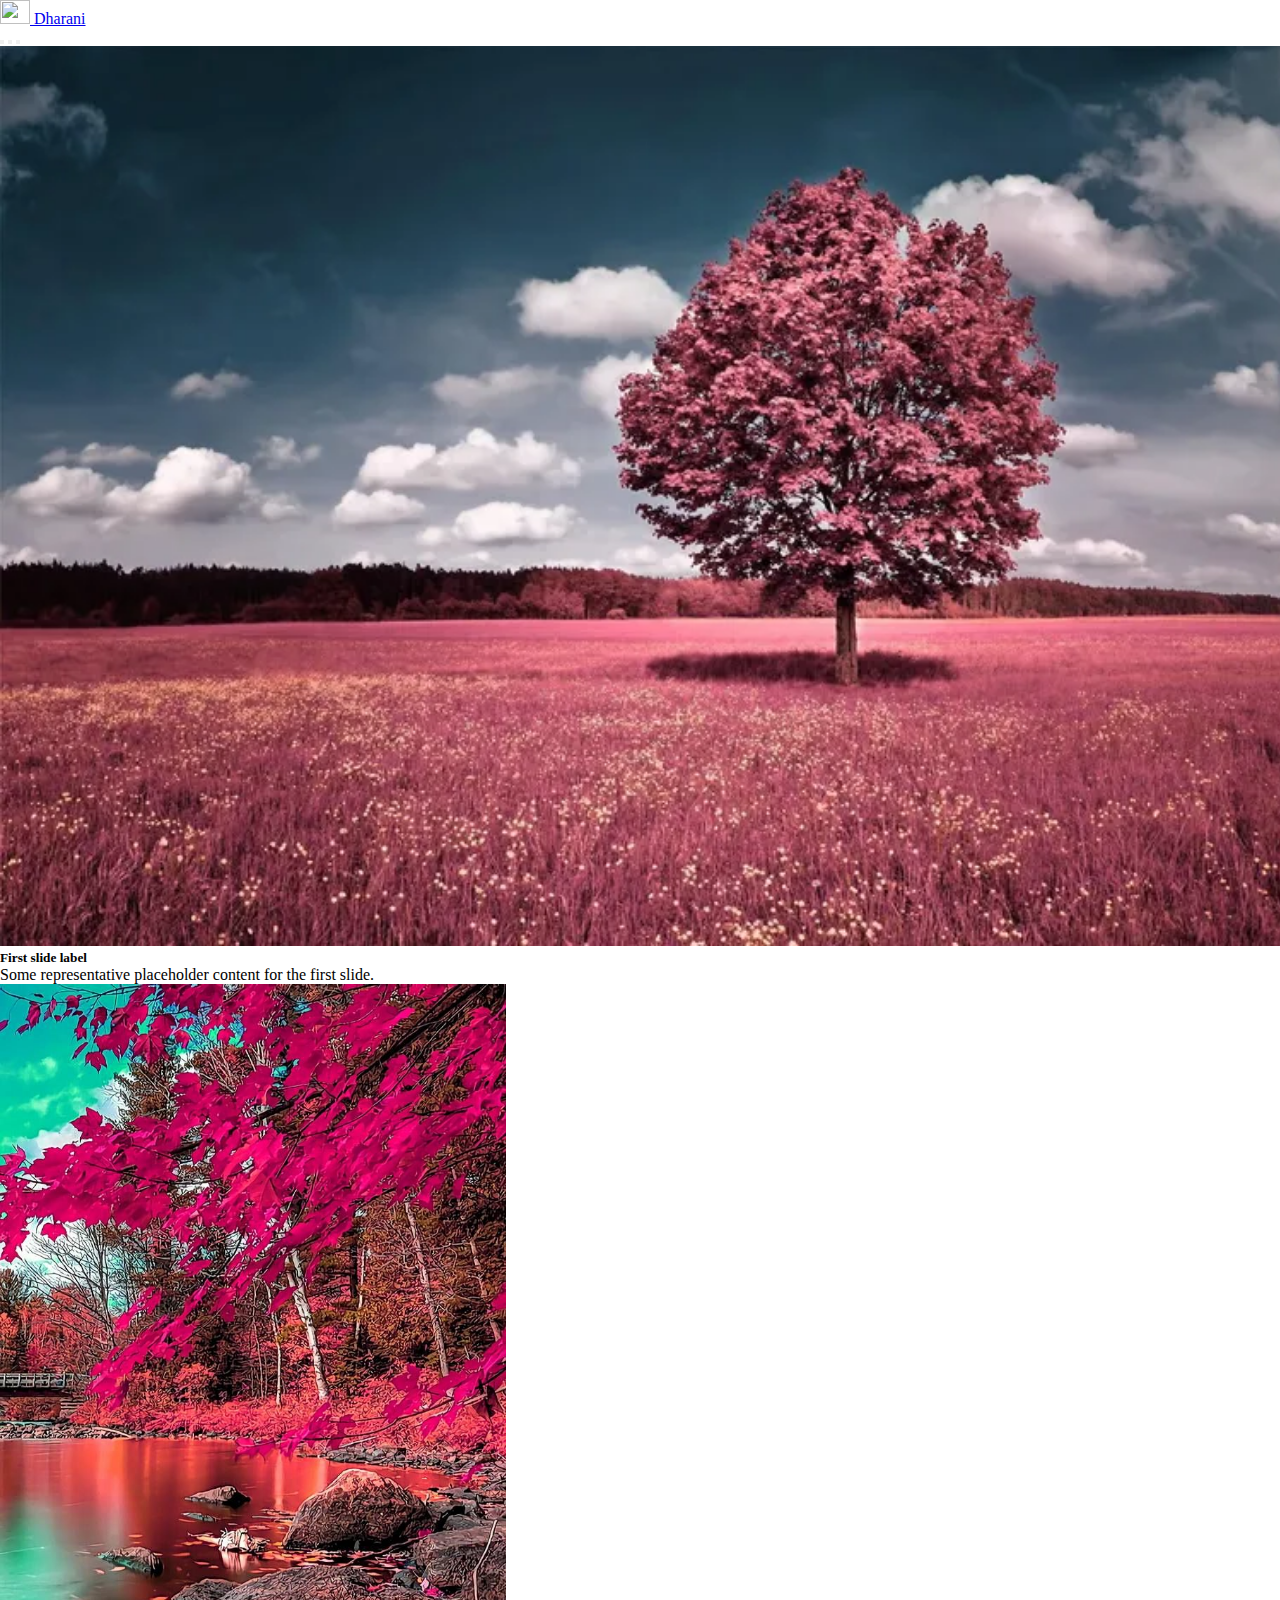
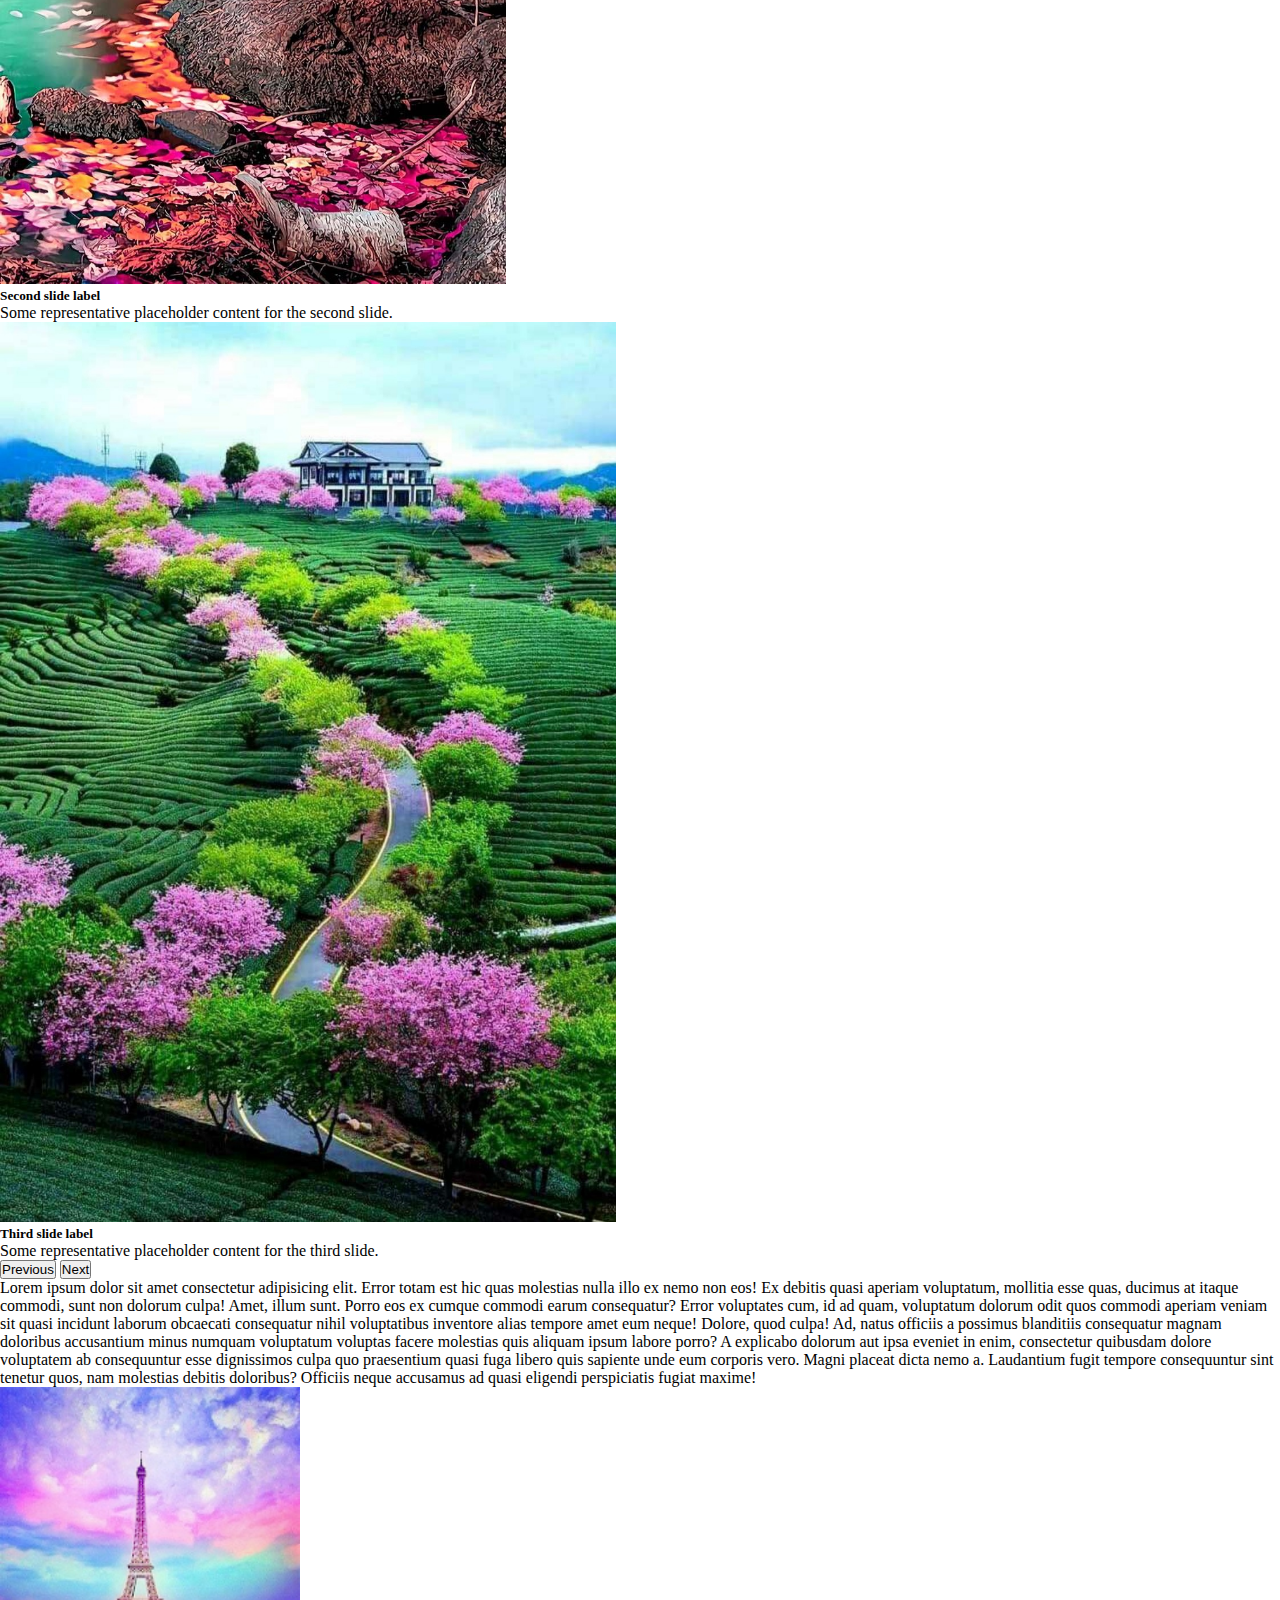
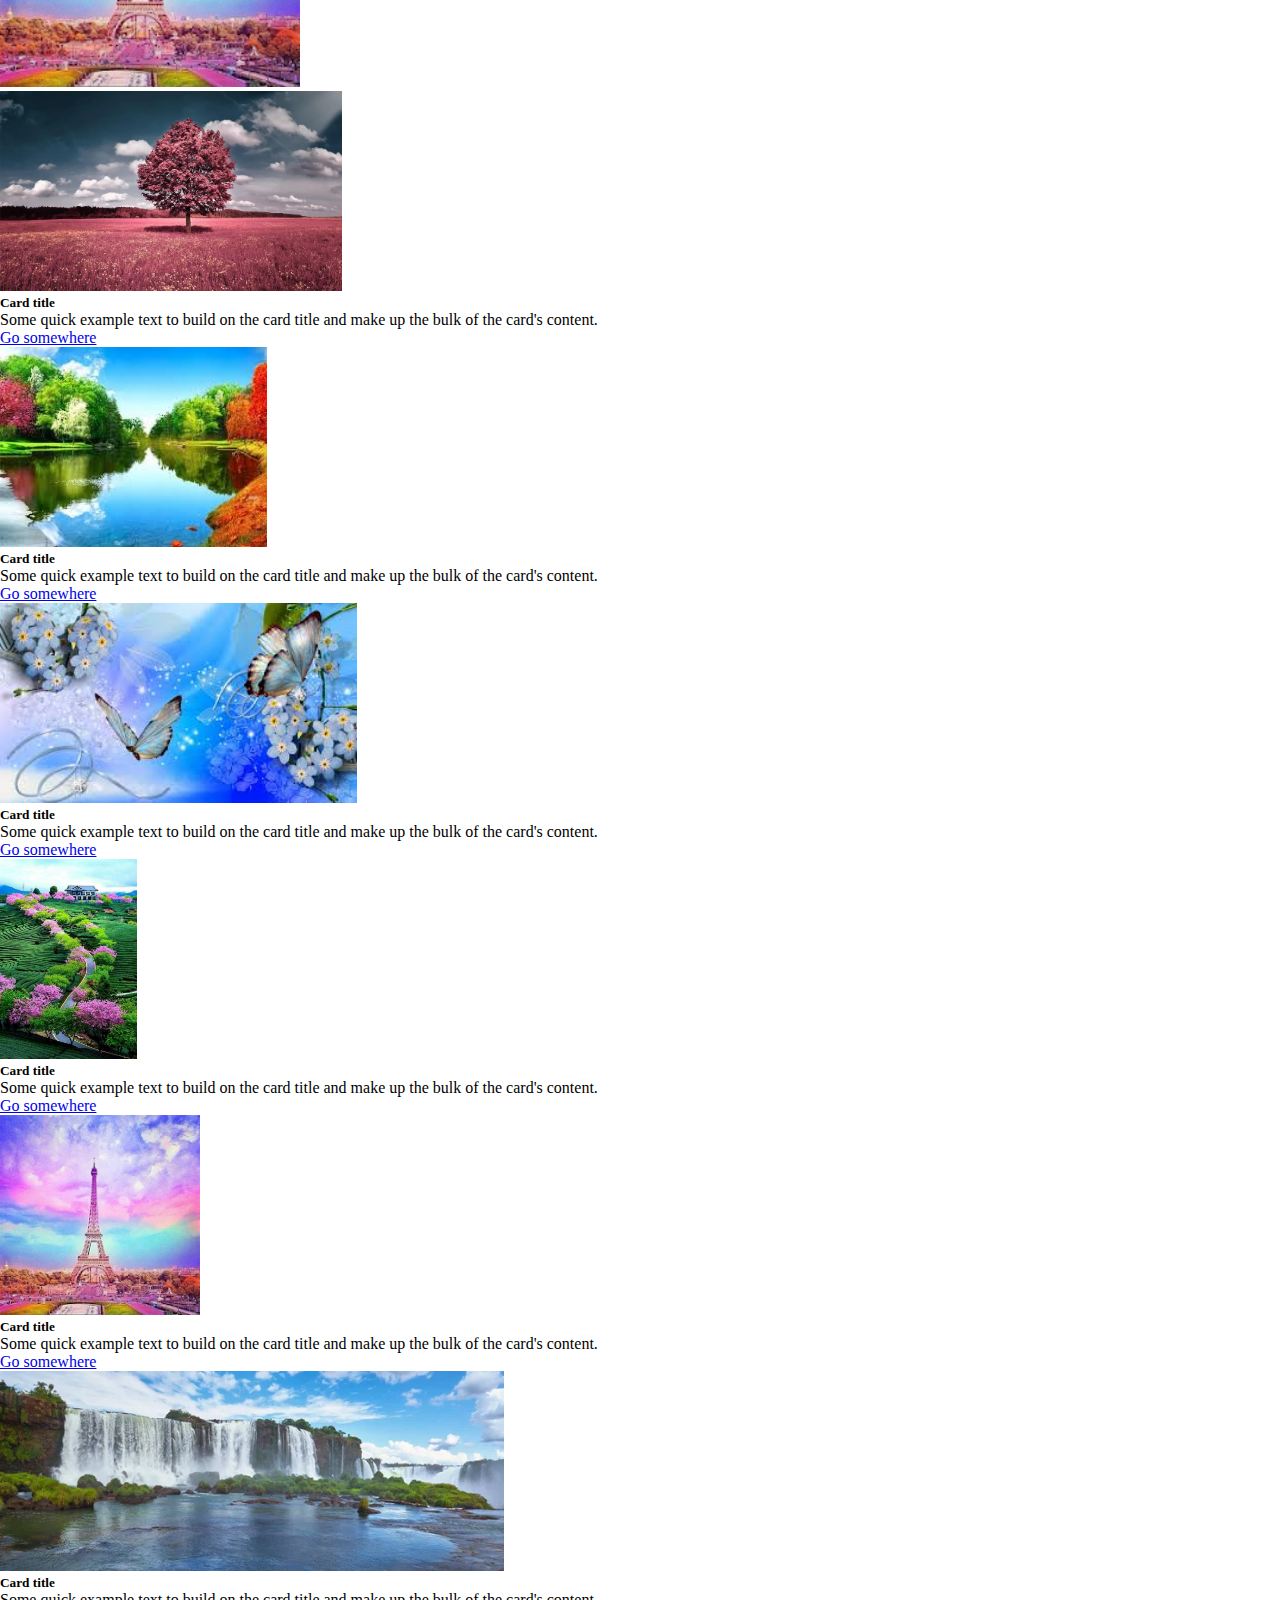
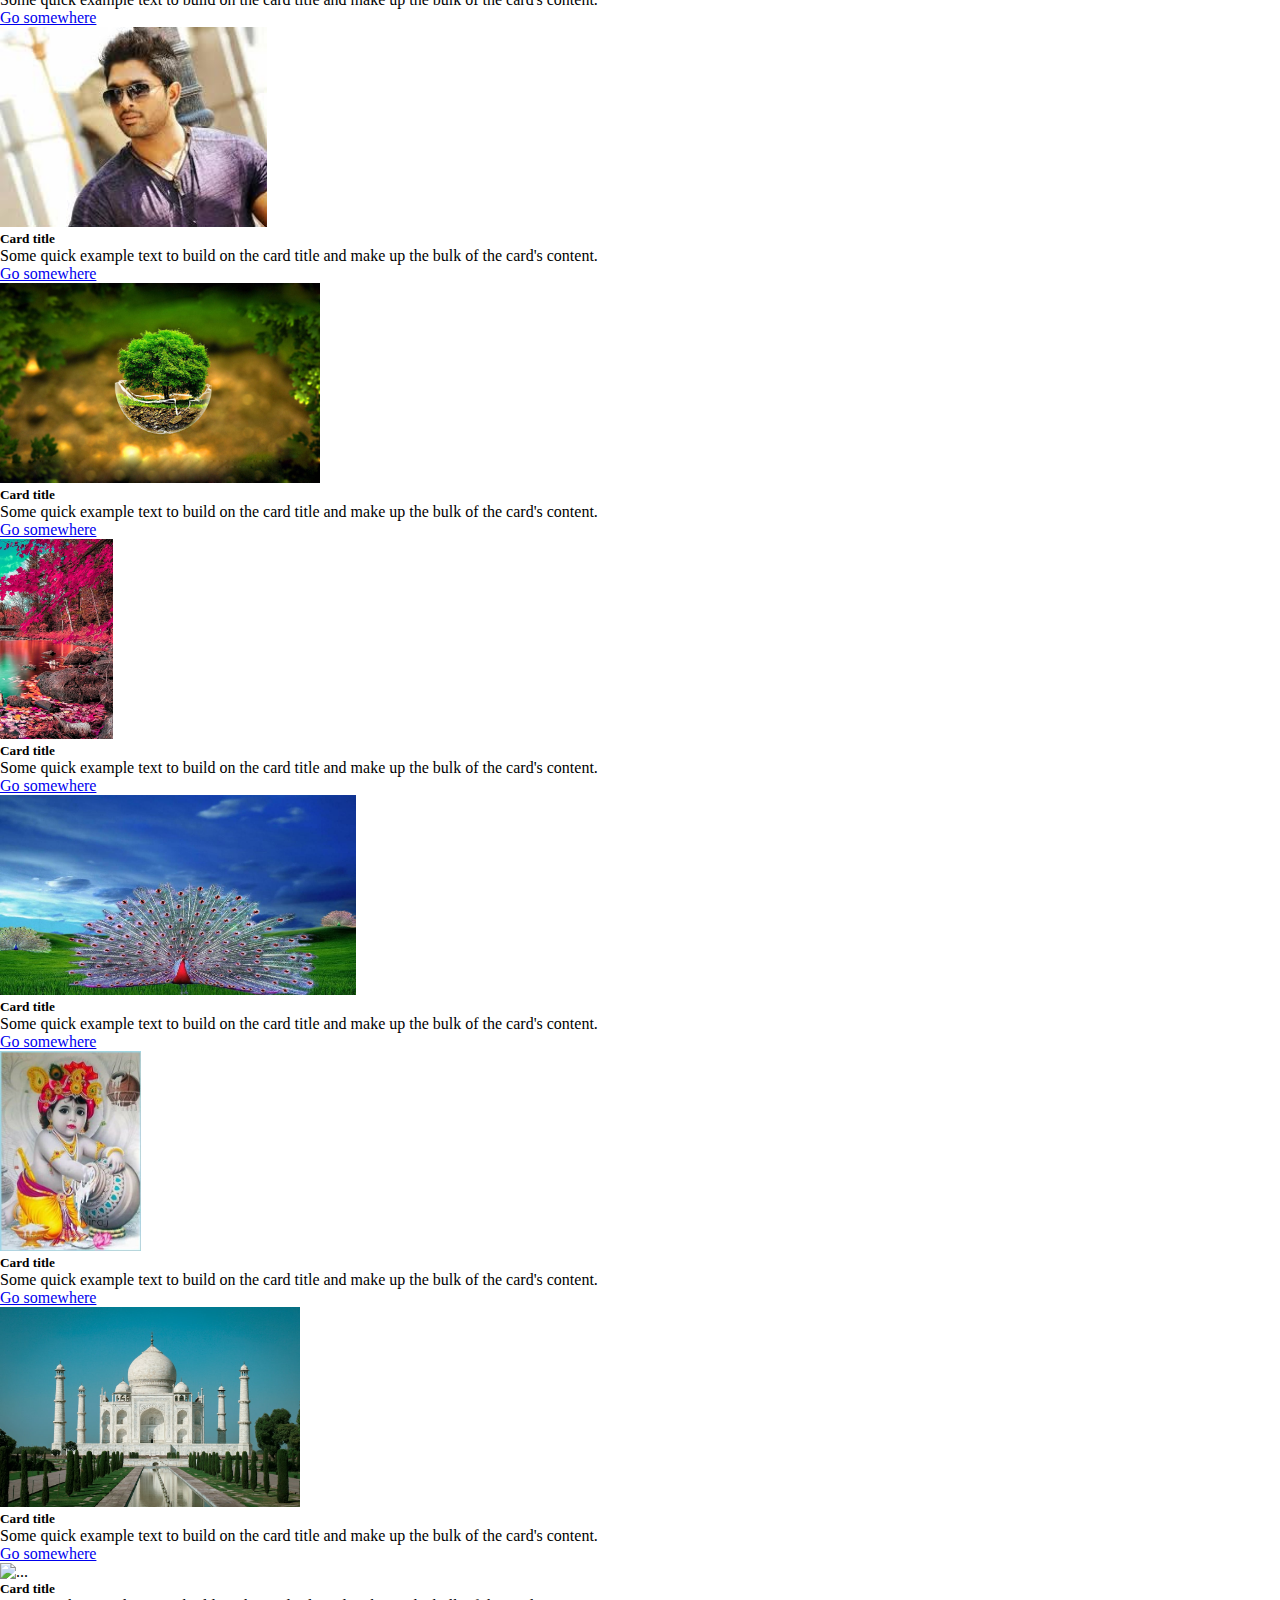
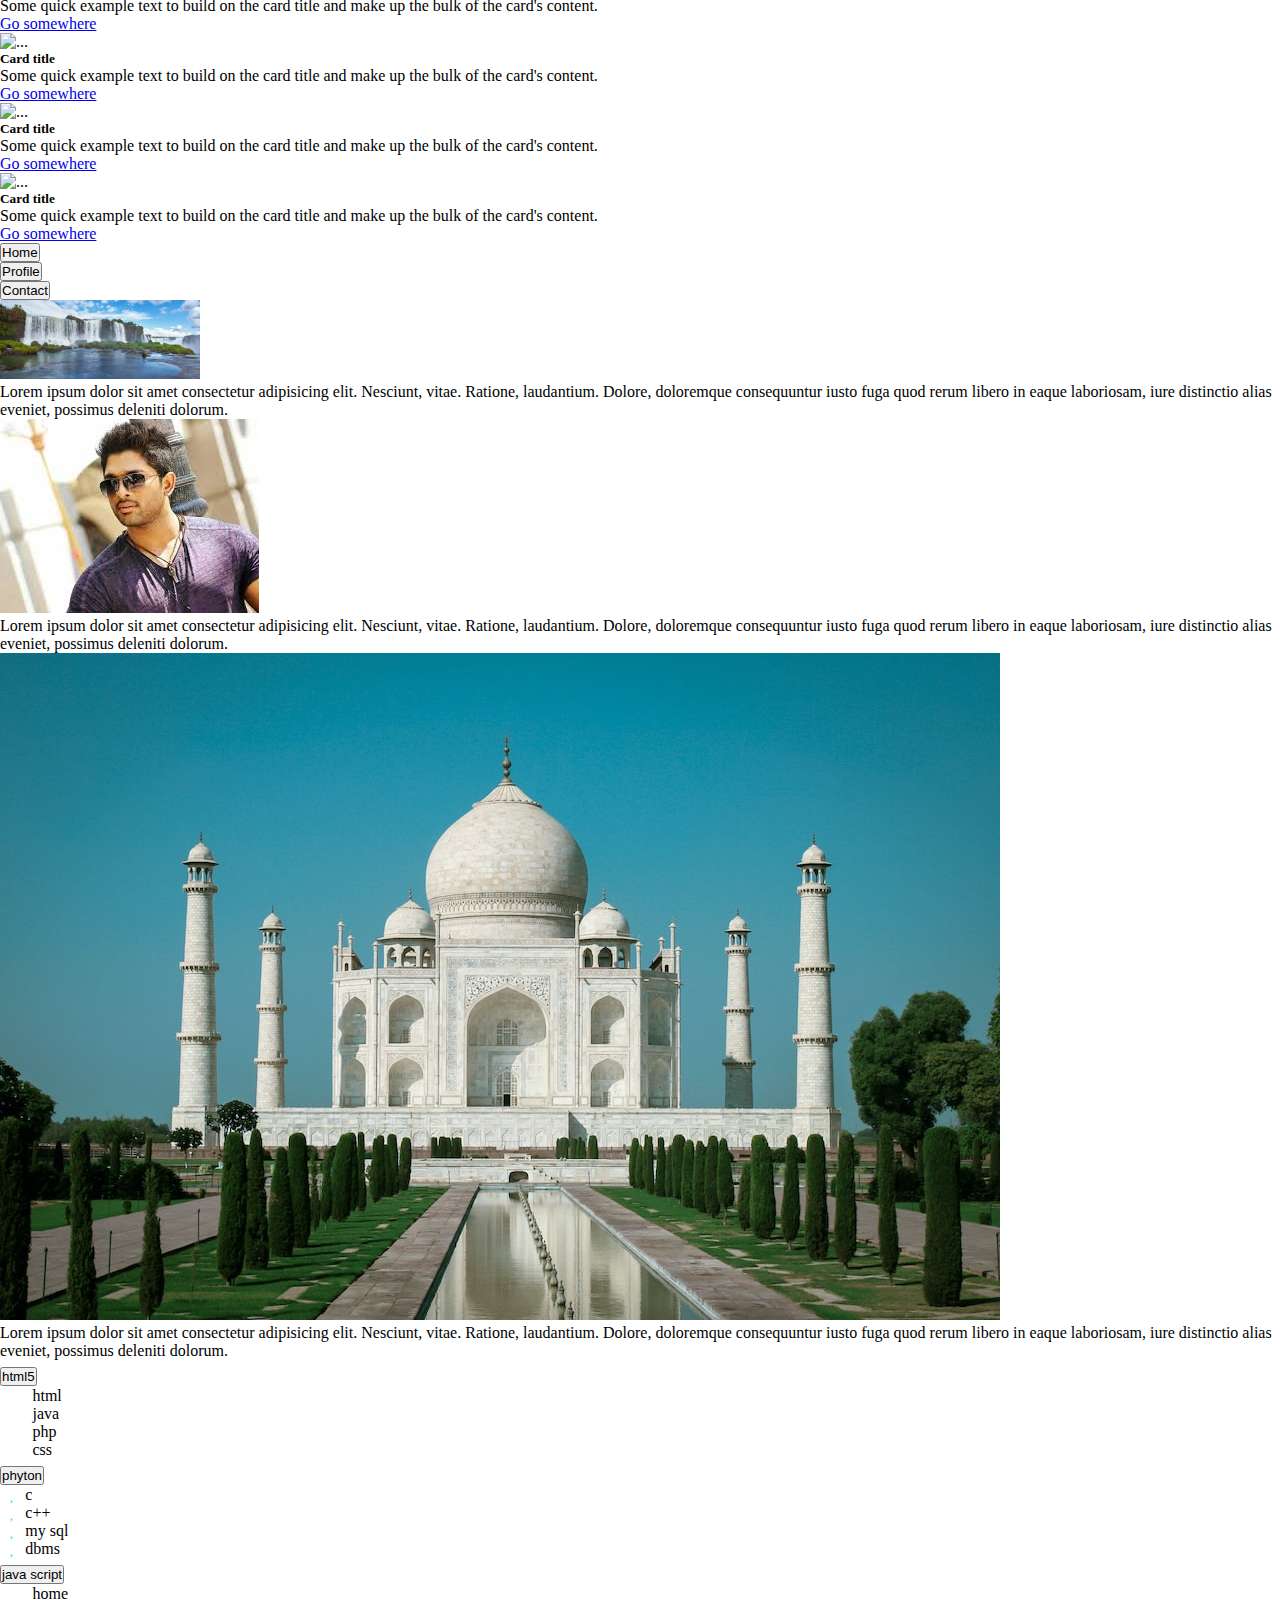
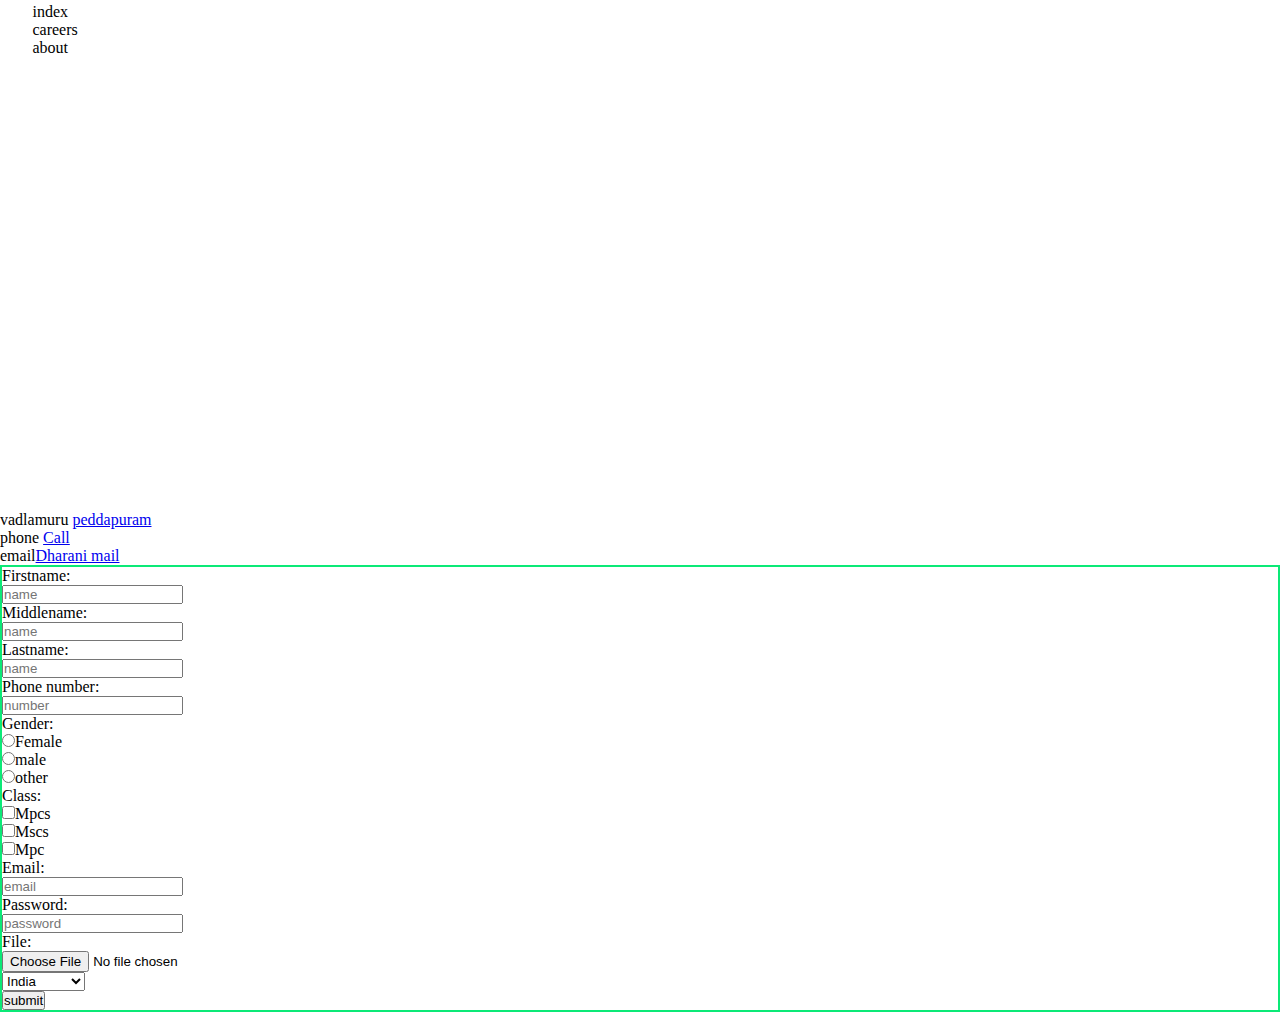
==== commit da3f45dd: "new" ====
--- a/index.html
+++ b/index.html
@@ -7,6 +7,7 @@
     <title>Document</title>
     <link href="https://cdn.jsdelivr.net/npm/bootstrap@5.0.2/dist/css/bootstrap.min.css" rel="stylesheet" integrity="sha384-EVSTQN3/azprG1Anm3QDgpJLIm9Nao0Yz1ztcQTwFspd3yD65VohhpuuCOmLASjC" crossorigin="anonymous">
     <link rel="stylesheet" href="https://cdnjs.cloudflare.com/ajax/libs/font-awesome/6.4.0/css/all.min.css" integrity="sha512-iecdLmaskl7CVkqkXNQ/ZH/XLlvWZOJyj7Yy7tcenmpD1ypASozpmT/E0iPtmFIB46ZmdtAc9eNBvH0H/ZpiBw==" crossorigin="anonymous" referrerpolicy="no-referrer" />
+    <link rel="stylesheet" href="/style.css">
 </head>
 <body>
     <!-- Boostrap -->
@@ -300,7 +301,7 @@
                   <div id="flush-collapseOne" class="accordion-collapse collapse" aria-labelledby="flush-headingOne" data-bs-parent="#accordionFlushExample">
                     <div class="accordion-body">
                         <div class="accordion">
-                            <ul>
+                            <ul class="icon">
                                 <li>html</li>
                                 <li>java</li>
                                 <li>php</li>
@@ -308,7 +309,7 @@
                             </ul>
                         </div>
                     </div>
-                  </div>
+                  </div> 
                 </div>
                 <div class="accordion-item">
                   <h2 class="accordion-header" id="flush-headingTwo">
@@ -319,7 +320,7 @@
                   <div id="flush-collapseTwo" class="accordion-collapse collapse" aria-labelledby="flush-headingTwo" data-bs-parent="#accordionFlushExample">
                     <div class="accordion-body">
                         <div class="accordion">
-                            <ul>
+                            <ul class="dharani">
                                 <li>c</li>
                                 <li>c++</li>
                                 <li>my sql</li>
@@ -338,7 +339,7 @@
                   <div id="flush-collapseThree" class="accordion-collapse collapse" aria-labelledby="flush-headingThree" data-bs-parent="#accordionFlushExample">
                     <div class="accordion-body">
                         <div class="accordion">
-                            <ul>
+                            <ul class="icons">
                                 <li>home</li>
                                 <li>index</li>
                                 <li>careers</li>
@@ -350,6 +351,60 @@
                 </div>
               </div>
         </section>
+        <!-- Google section -->
+        <section>
+          <div class="container">
+            <div class="row">
+              <div class="col-lg-6">
+            <iframe src="https://www.google.com/maps/embed?pb=!1m18!1m12!1m3!1d7626.980497849055!2d82.15792894161103!3d17.097569234963807!2m3!1f0!2f0!3f0!3m2!1i1024!2i768!4f13.1!3m3!1m2!1s0x3a3781af2a25646b%3A0xb54695c9439f7fd9!2sVadlamuru%2C%20Andhra%20Pradesh%20533433!5e0!3m2!1sen!2sin!4v1686114696905!5m2!1sen!2sin" width="600" height="450" style="border:0;" allowfullscreen="" loading="lazy" referrerpolicy="no-referrer-when-downgrade"></iframe>
+            <p>vadlamuru <a href="https://goo.gl/maps/x5zYUePp19XpiavB9" target="_blank">peddapuram</a></p>
+            <p>phone <a href="tel:+91 9703699228">Call</a></p>
+            <p>email<a href="mailto:dharaniprathipati2002@gamail.com">Dharani mail</a></p>
+          </div>
+          <!-- form section -->
+        <div class="col-lg-6">
+        <form action="" class="forms">
+            <label for="">Firstname:</label><br>
+            <input type="text"placeholder="name"><br>
+            <label for="">Middlename:</label><br>
+            <input type="text"placeholder="name"><br>
+            <label for="">Lastname:</label><br>
+            <input type="text"placeholder="name"><br>
+            <label for="">Phone number:</label><br>
+            <input type="text"placeholder="number"><br>
+            <label for="">Gender:</label><br>
+            <input name="gender" type="radio">Female<br>
+            <input name="gender" type="radio">male<br>
+            <input name="gender" type="radio">other<br>
+            <label for="">Class:</label><br>
+            <input type="checkbox">Mpcs<br>
+            <input type="checkbox">Mscs<br>
+            <input type="checkbox">Mpc<br>
+            <label for="">Email:</label><br>
+            <input type="email" placeholder="email"><br>
+            <label for="">Password:</label><br>
+            <input type="password" placeholder="password"><br>
+            <i class="fa-solid fa-eye"></i>
+            <label for="">File:</label><br>
+            <input type="file"><br>
+            <select name="" id="">
+            <option value="" disabled></option>
+            <option value="">India</option>
+            <option value="">France</option>
+            <option value="">Singapore</option>
+            <option value="">US</option>
+            <option value="">Dubai</option>
+            <option value="">Sri lanka</option>
+            <option value="">Germany</option>
+            <option value="">Italy</option>
+            <option value="">Africa</option>
+            <option value="">Indonesia</option>
+            </select><br>
+            <button>submit</button><br>
+        </div>
+      </div>
+    </div>
+        </section>
 
 
 </body>
--- a/style.css
+++ b/style.css
@@ -0,0 +1,48 @@
+*{
+    padding: 0%;
+    margin: 0%;
+    box-sizing: border-box;
+}
+.carousel-item img{
+    height: 100vh;
+}
+.about-images img{
+    height: 300px;
+}
+.card-img-top{
+    height: 200px;  
+}
+.home-image img{
+    height: 100%;
+    width: 200px;
+}
+/* accordrion */
+li{
+    list-style-type: none;
+}
+.icon li::before{
+    content:"\f005";
+    font-family:"Font Awesome 5 free";
+    font-weight: 800px;
+    padding: 10px;
+    color: rgb(38, 191, 238);
+ }
+ .dharani li::before{
+    content:"\f004";
+    font-family:"Font Awesome 5 free";
+    font-weight: 800px;
+    padding: 10px;
+    color: rgb(25, 236, 130);
+ }
+ .icons li::before{
+    content:"\f06e";
+    font-family:"Font Awesome 5 free";
+    font-weight: 800px;
+    padding: 10px;
+    color: rgb(238, 38, 141);
+ }
+ .forms{
+    border: 2px solid rgb(12, 233, 119);
+    
+ }
+ 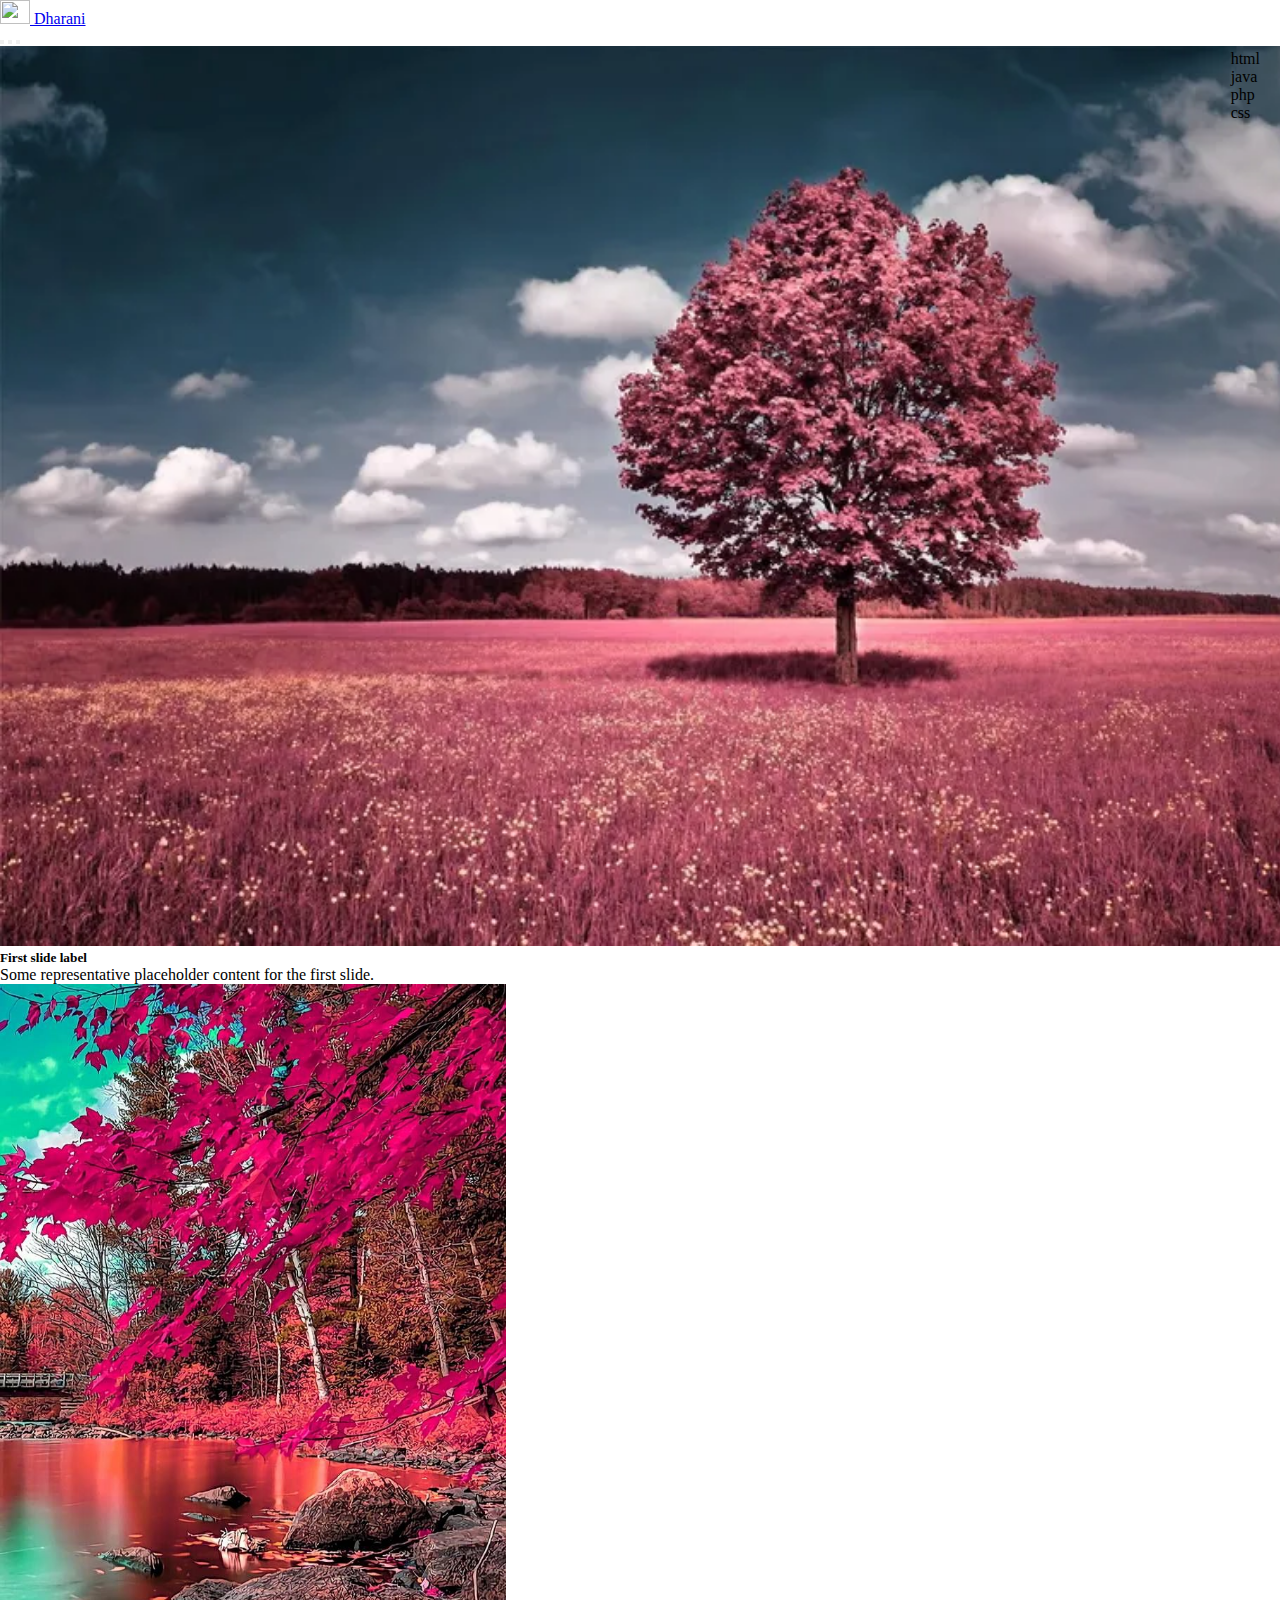
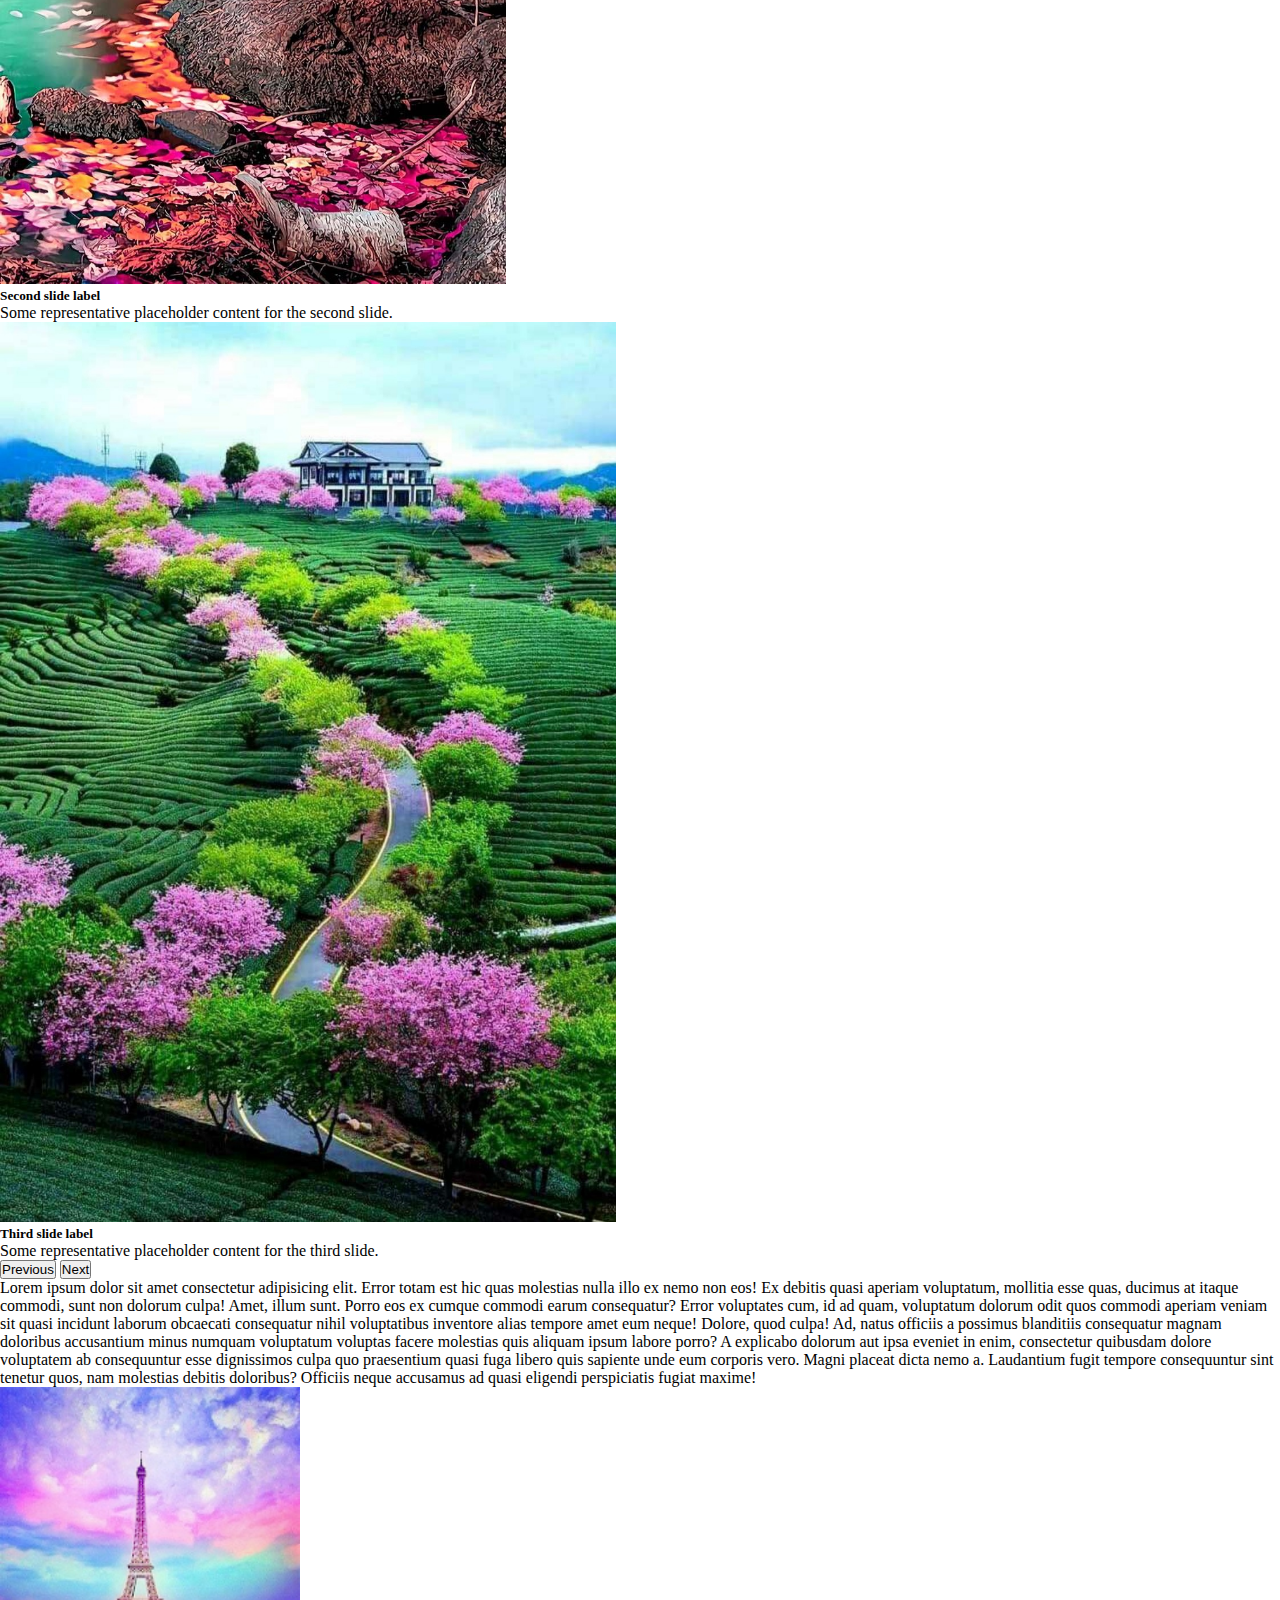
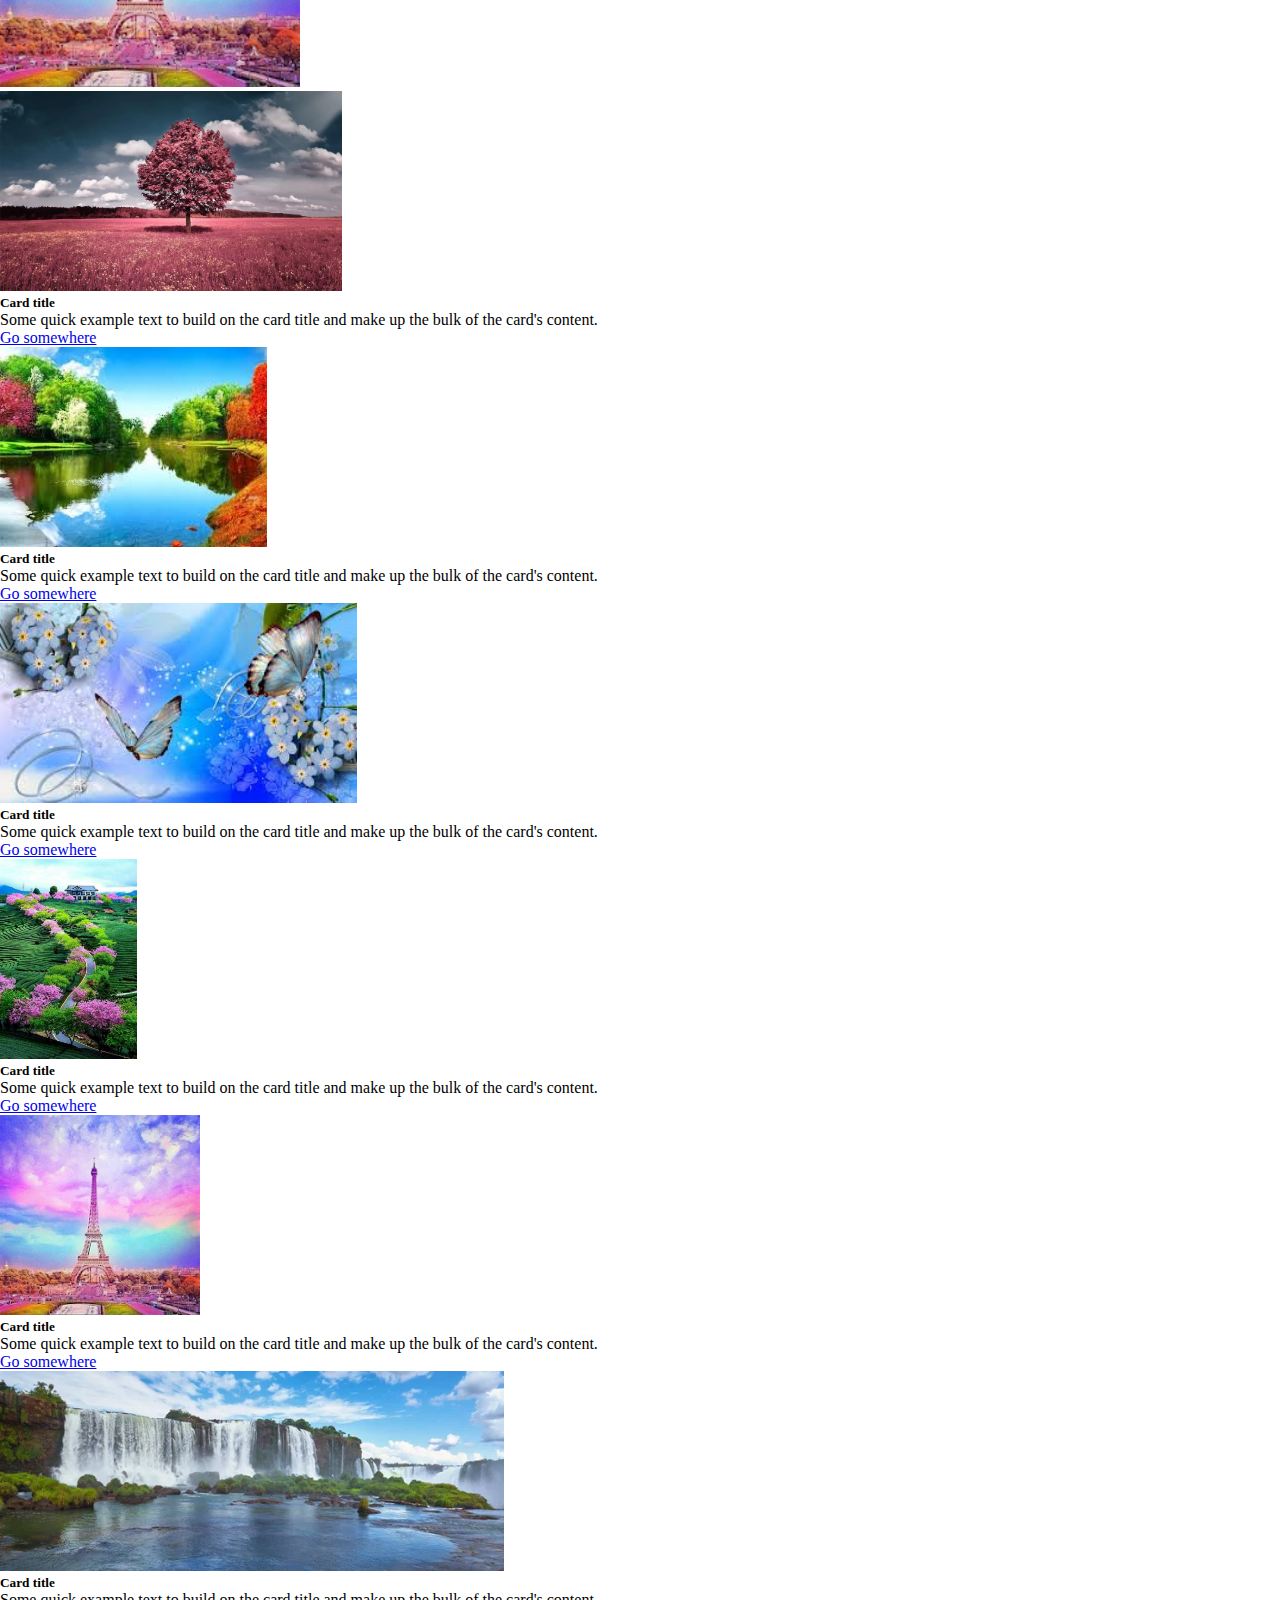
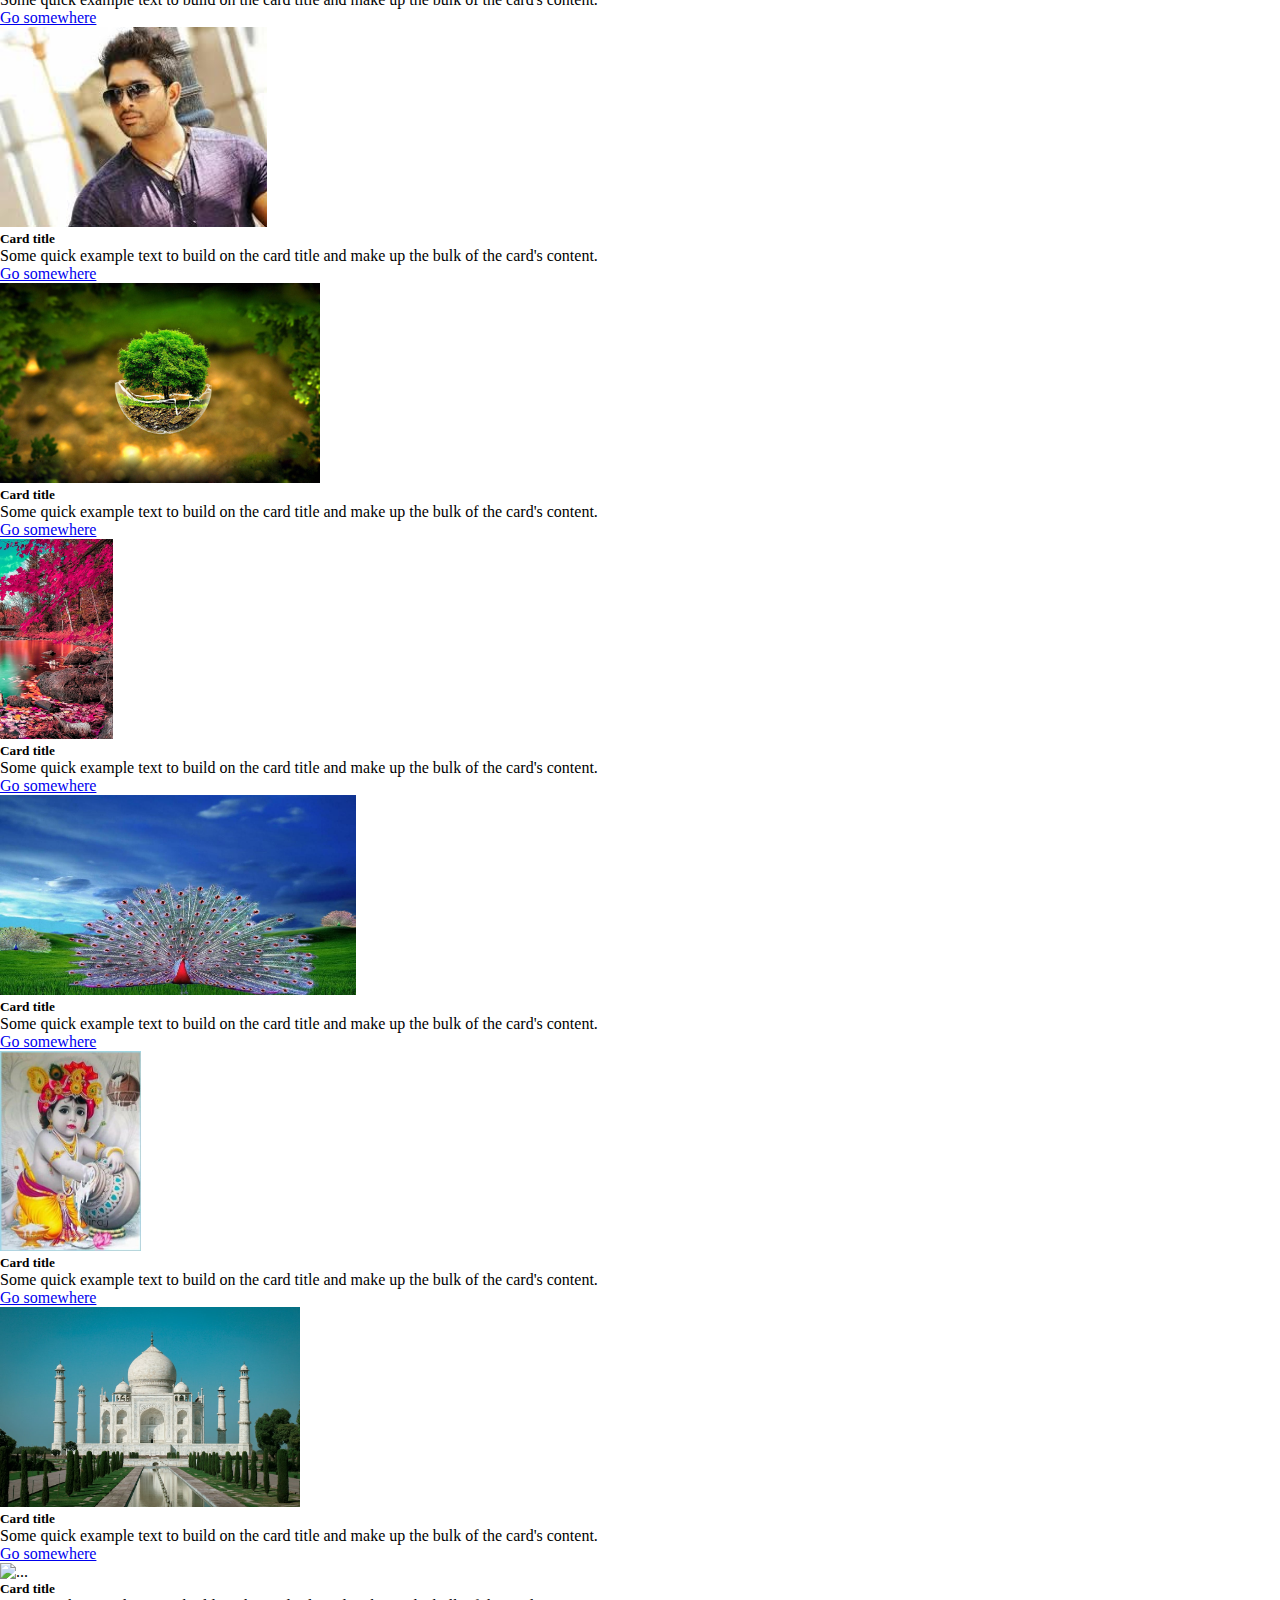
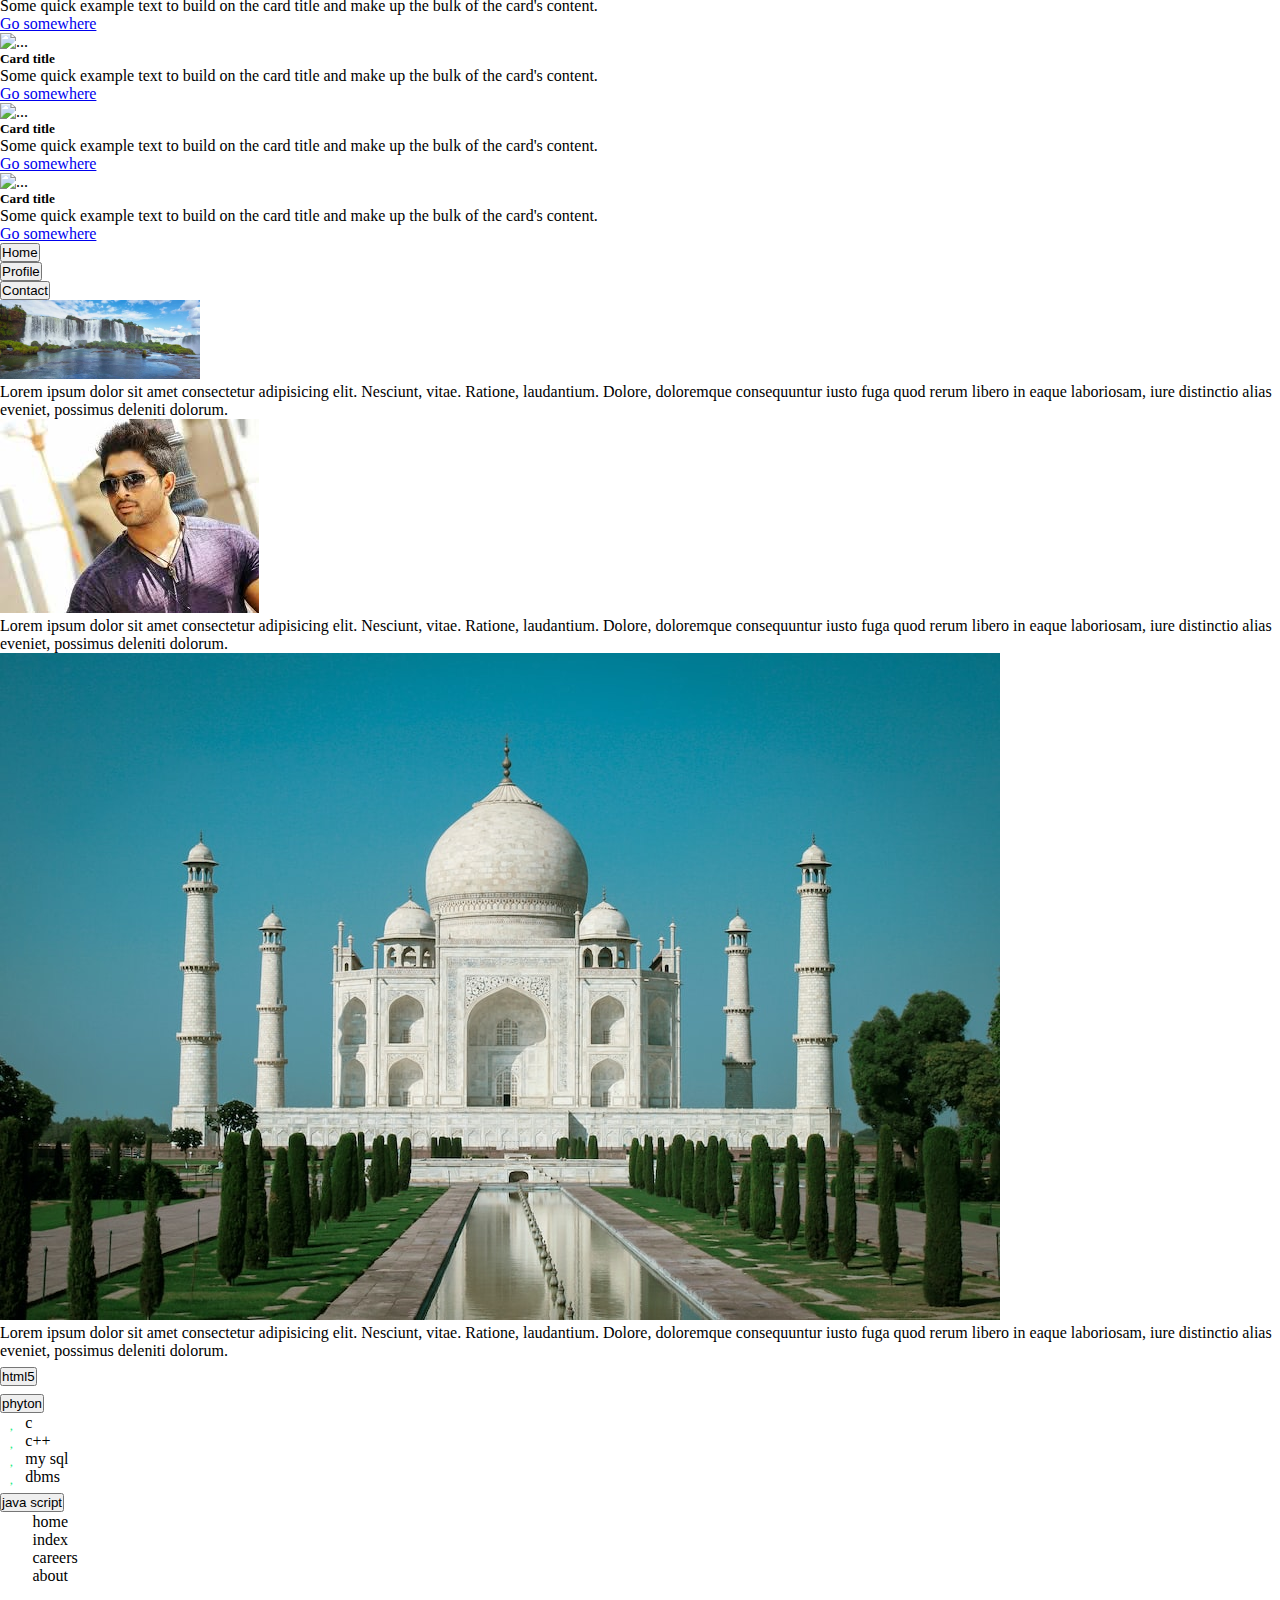
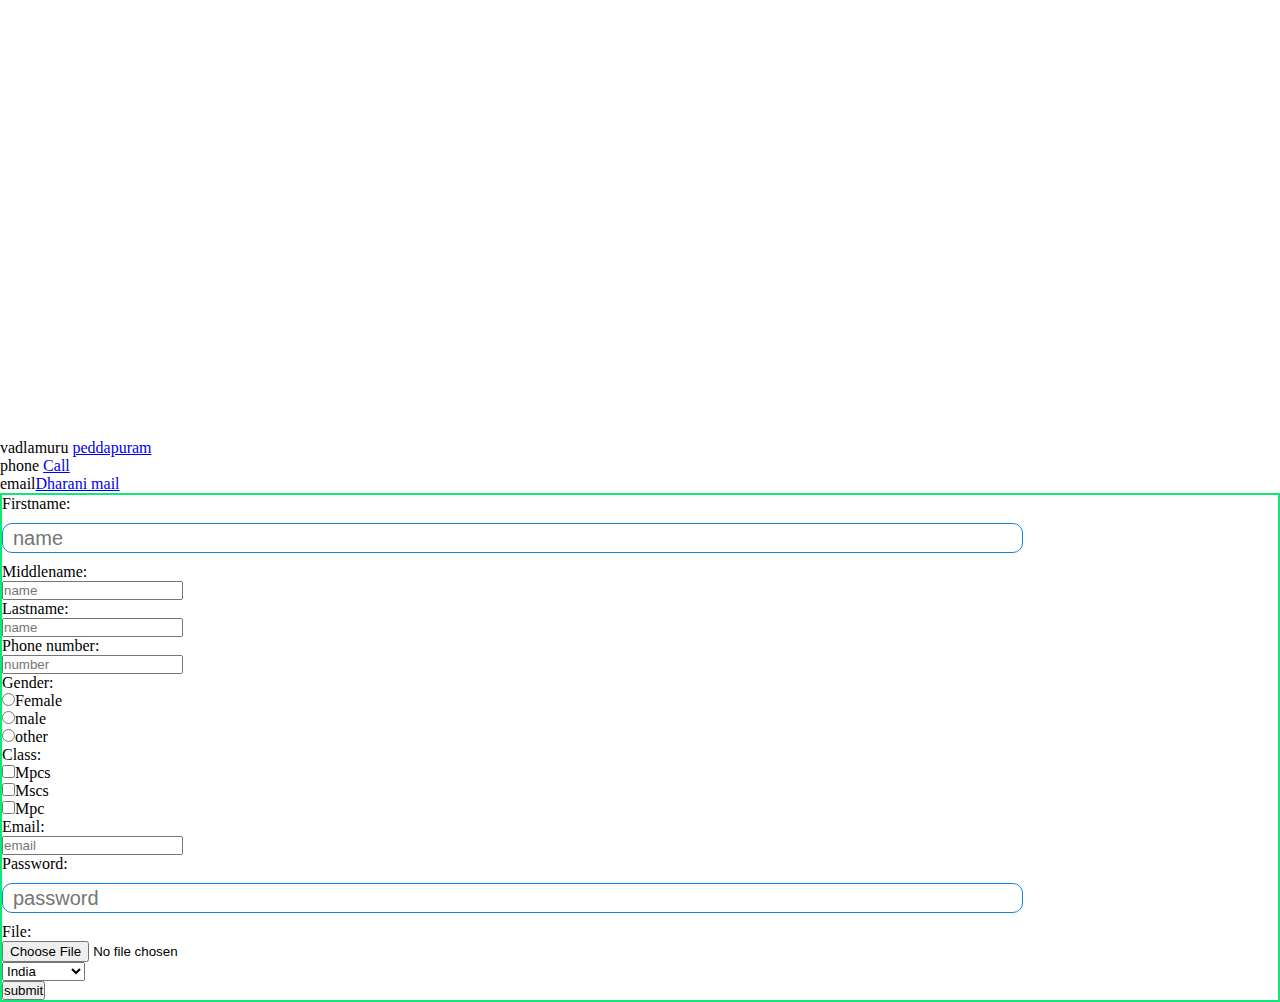
==== commit 8f4bda54: "new" ====
--- a/index.html
+++ b/index.html
@@ -363,9 +363,9 @@
           </div>
           <!-- form section -->
         <div class="col-lg-6">
-        <form action="" class="forms">
+        <form action="" class="forms p-5">
             <label for="">Firstname:</label><br>
-            <input type="text"placeholder="name"><br>
+            <input class="form" type="text"placeholder="name"><br>
             <label for="">Middlename:</label><br>
             <input type="text"placeholder="name"><br>
             <label for="">Lastname:</label><br>
@@ -383,8 +383,8 @@
             <label for="">Email:</label><br>
             <input type="email" placeholder="email"><br>
             <label for="">Password:</label><br>
-            <input type="password" placeholder="password"><br>
-            <i class="fa-solid fa-eye"></i>
+            <input  class="form" type="password" placeholder="password">
+            <i class="fa-solid fa-eye "></i><br>
             <label for="">File:</label><br>
             <input type="file"><br>
             <select name="" id="">
--- a/style.css
+++ b/style.css
@@ -43,6 +43,23 @@
  }
  .forms{
     border: 2px solid rgb(12, 233, 119);
-    
+ }
+ .form{
+    width: 80%;
+    height: 30px;
+    padding-left: 10px;
+    font-size: 20px;
+    outline: none;
+    border: 1px solid rgb(17, 134, 218);
+    border-radius: 10px;
+    margin: 10px 0px;
+ }
+ .form:focus{
+    border: 1px solid rgb(218, 12, 12);
+ }
+ .icon{
+    position: absolute;
+    right: 20px;
+    top: 50px;
  }
  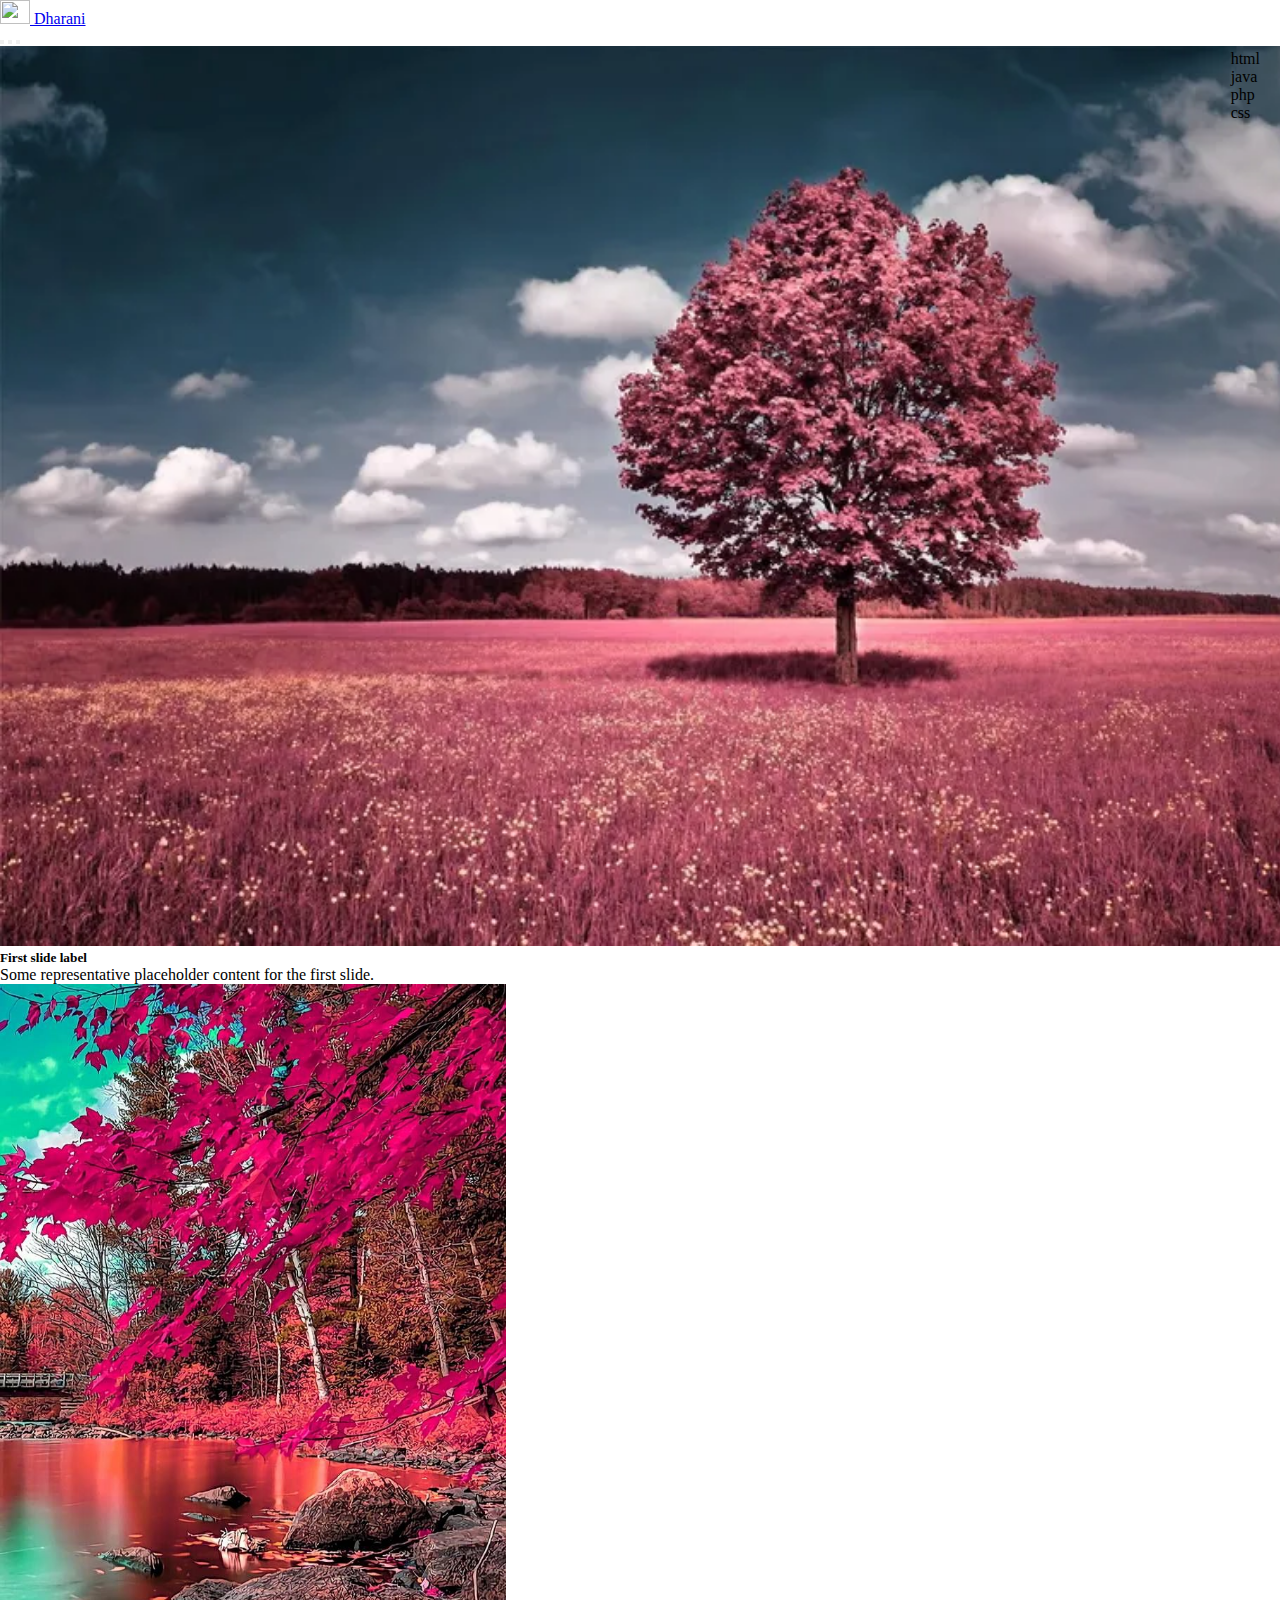
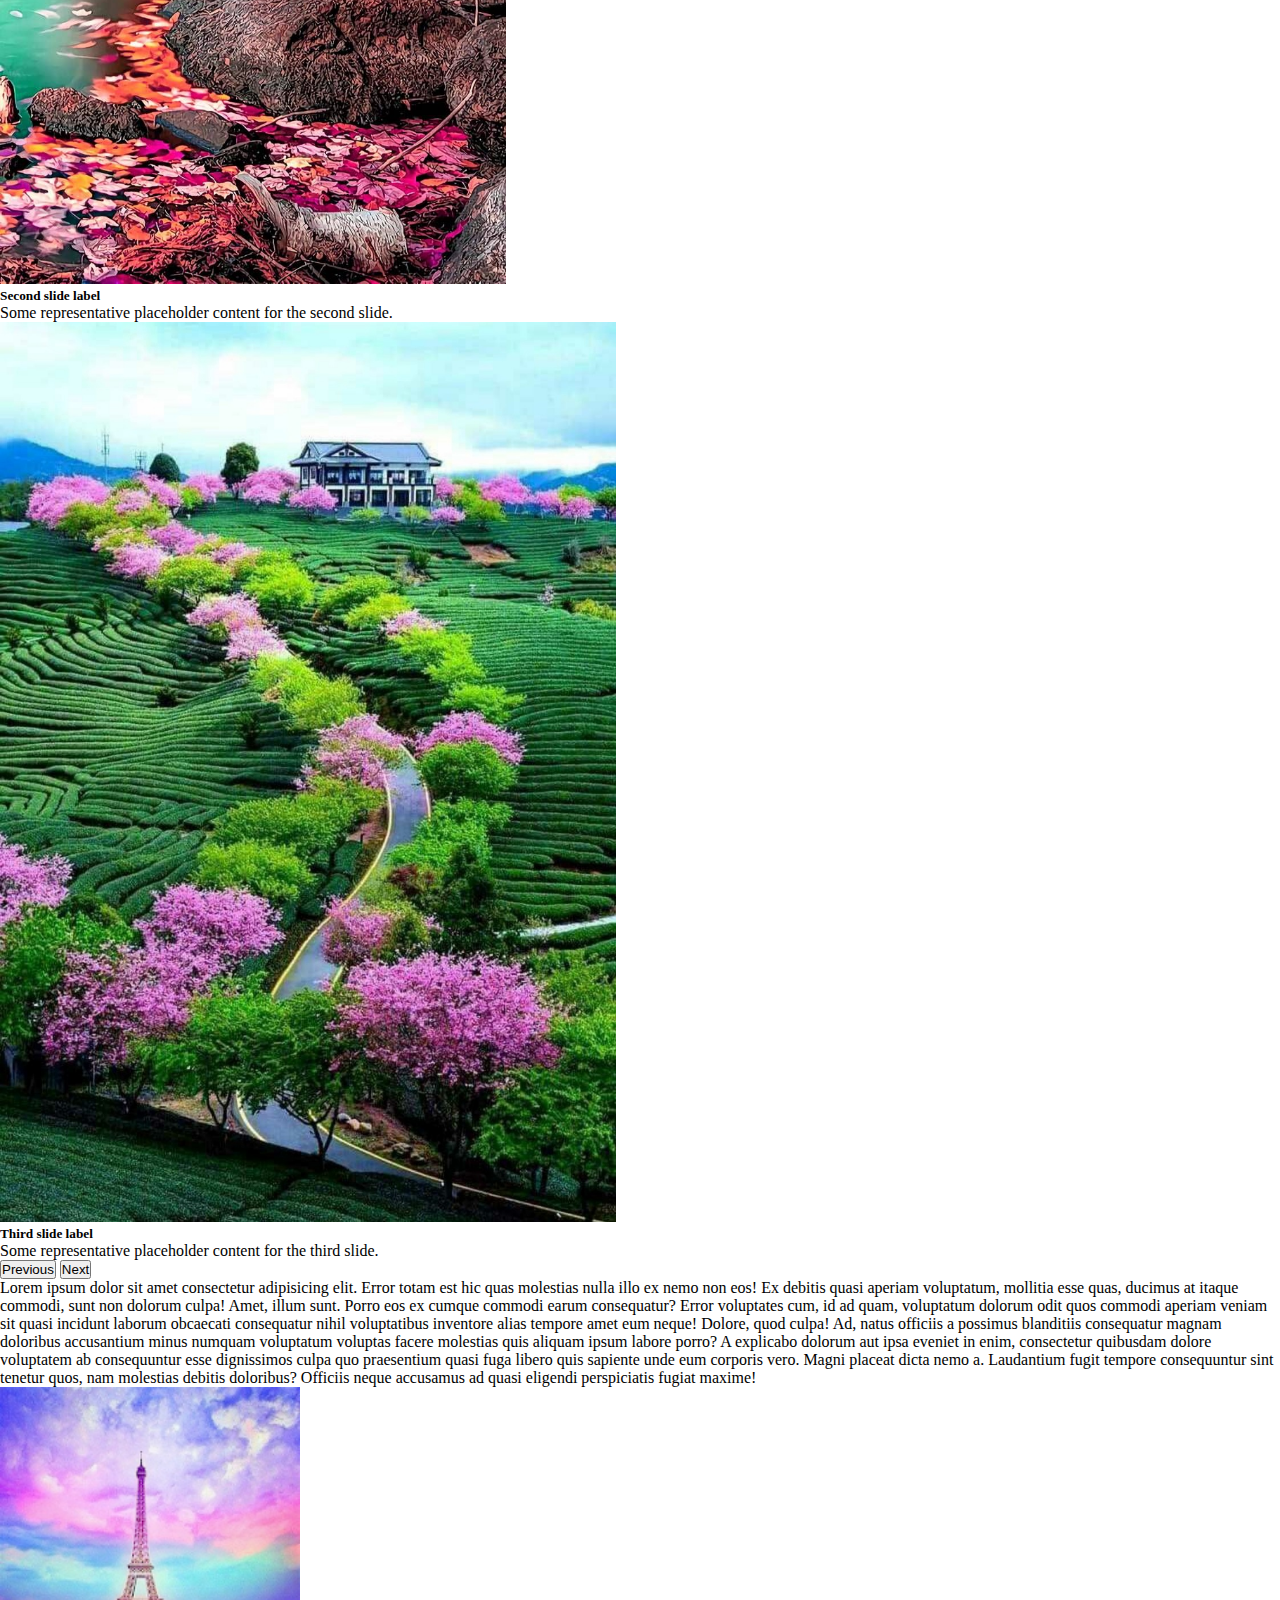
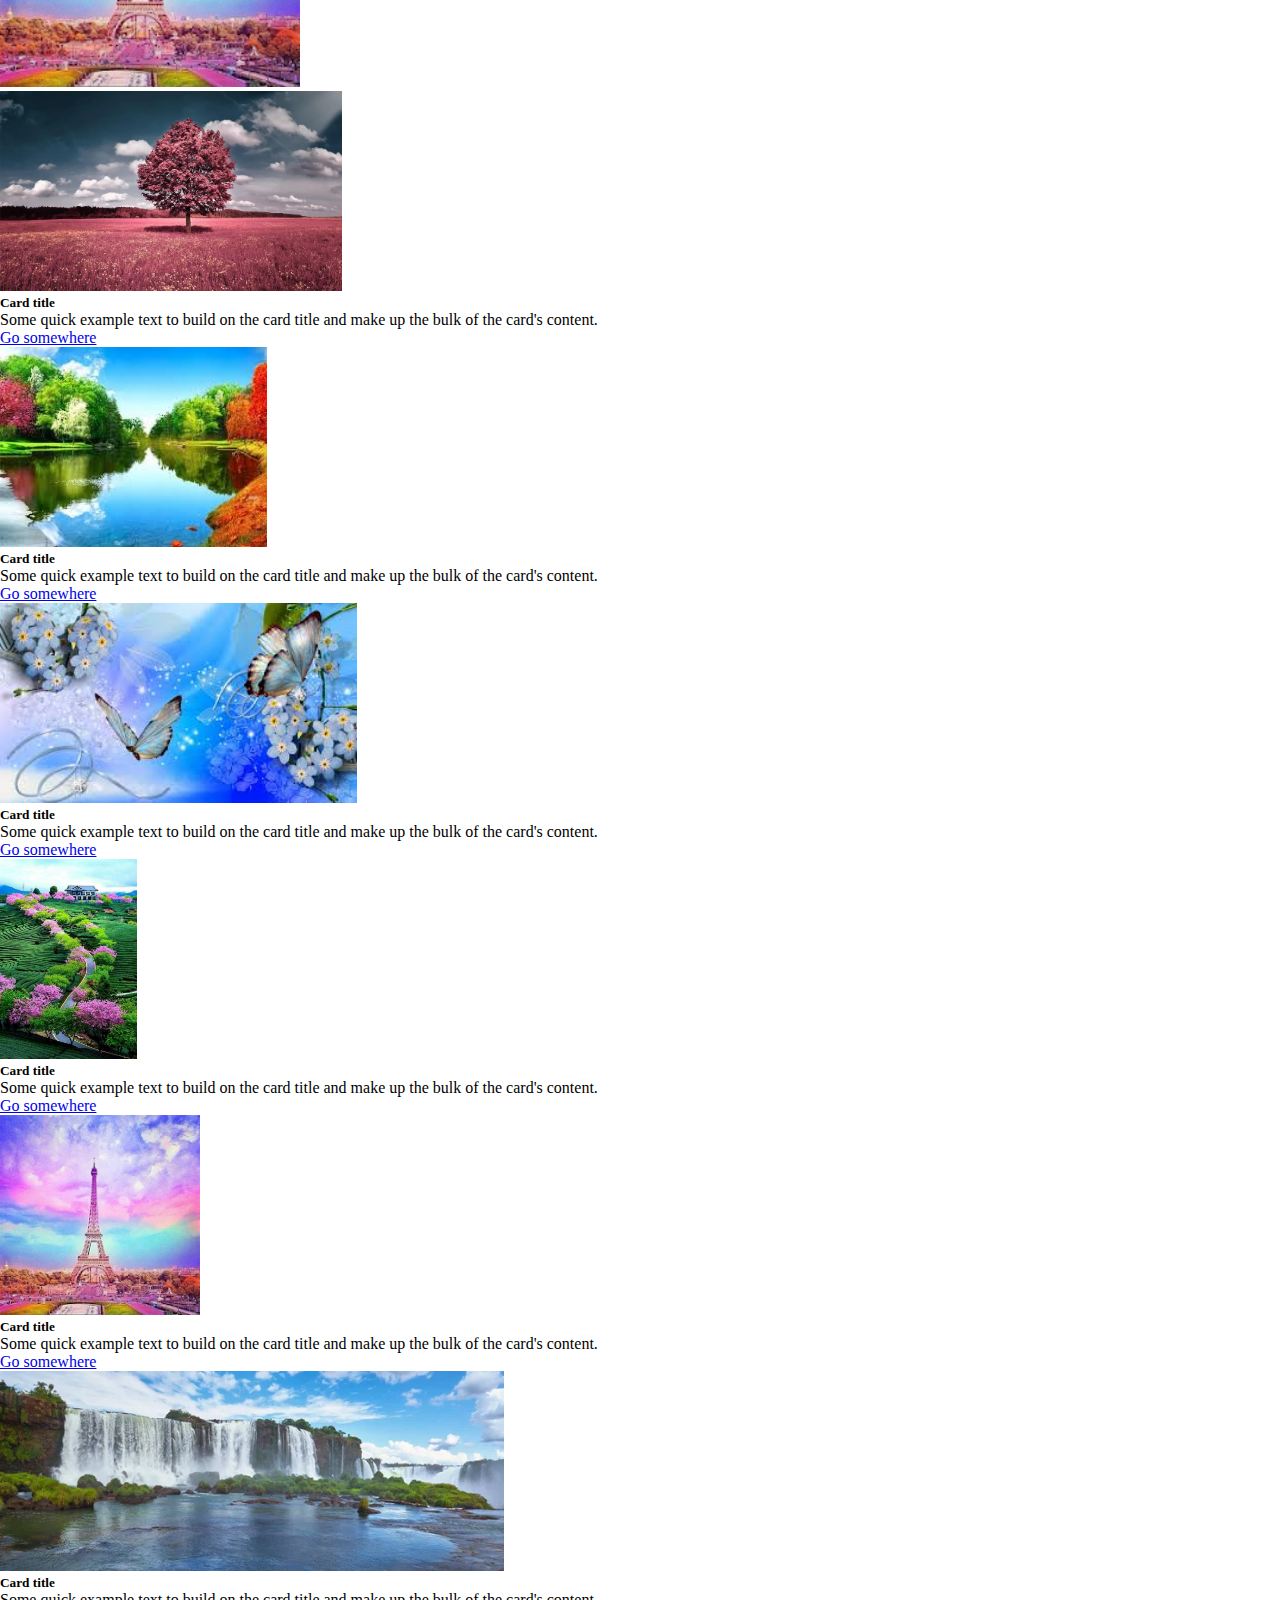
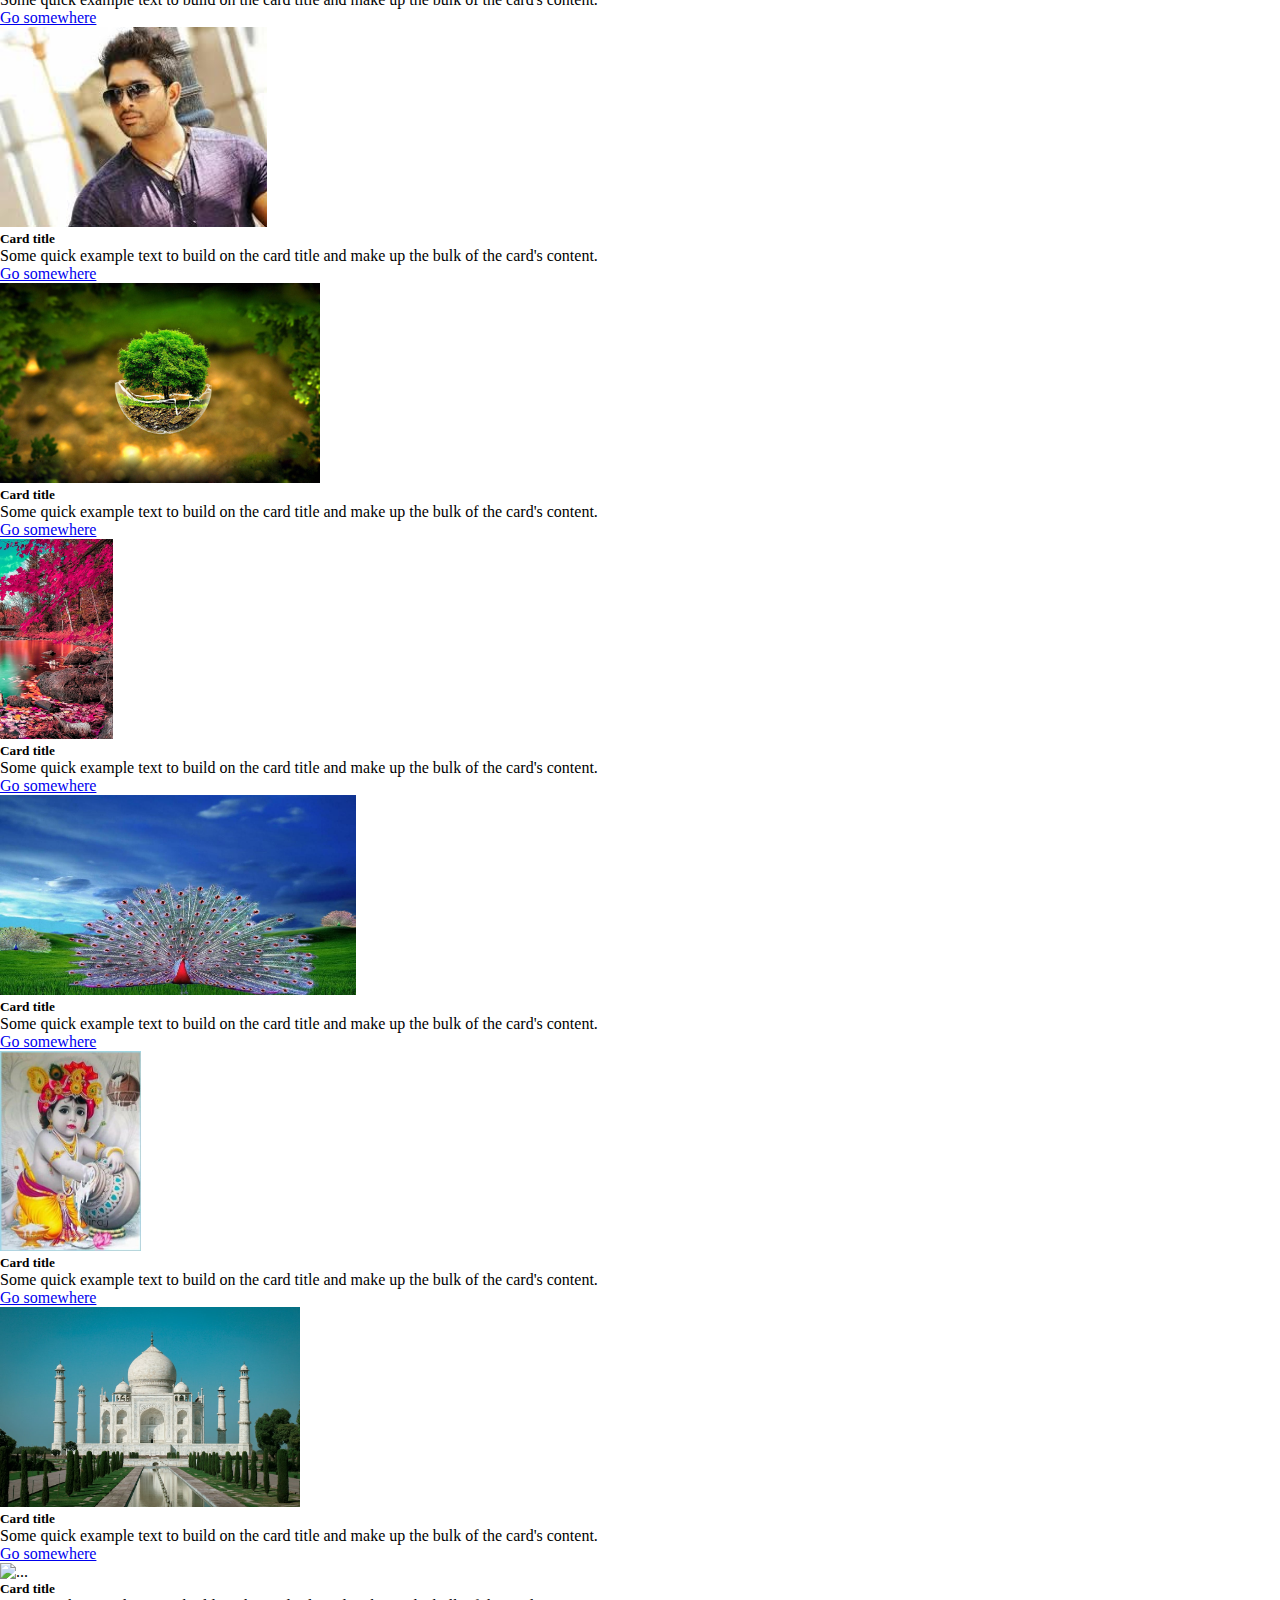
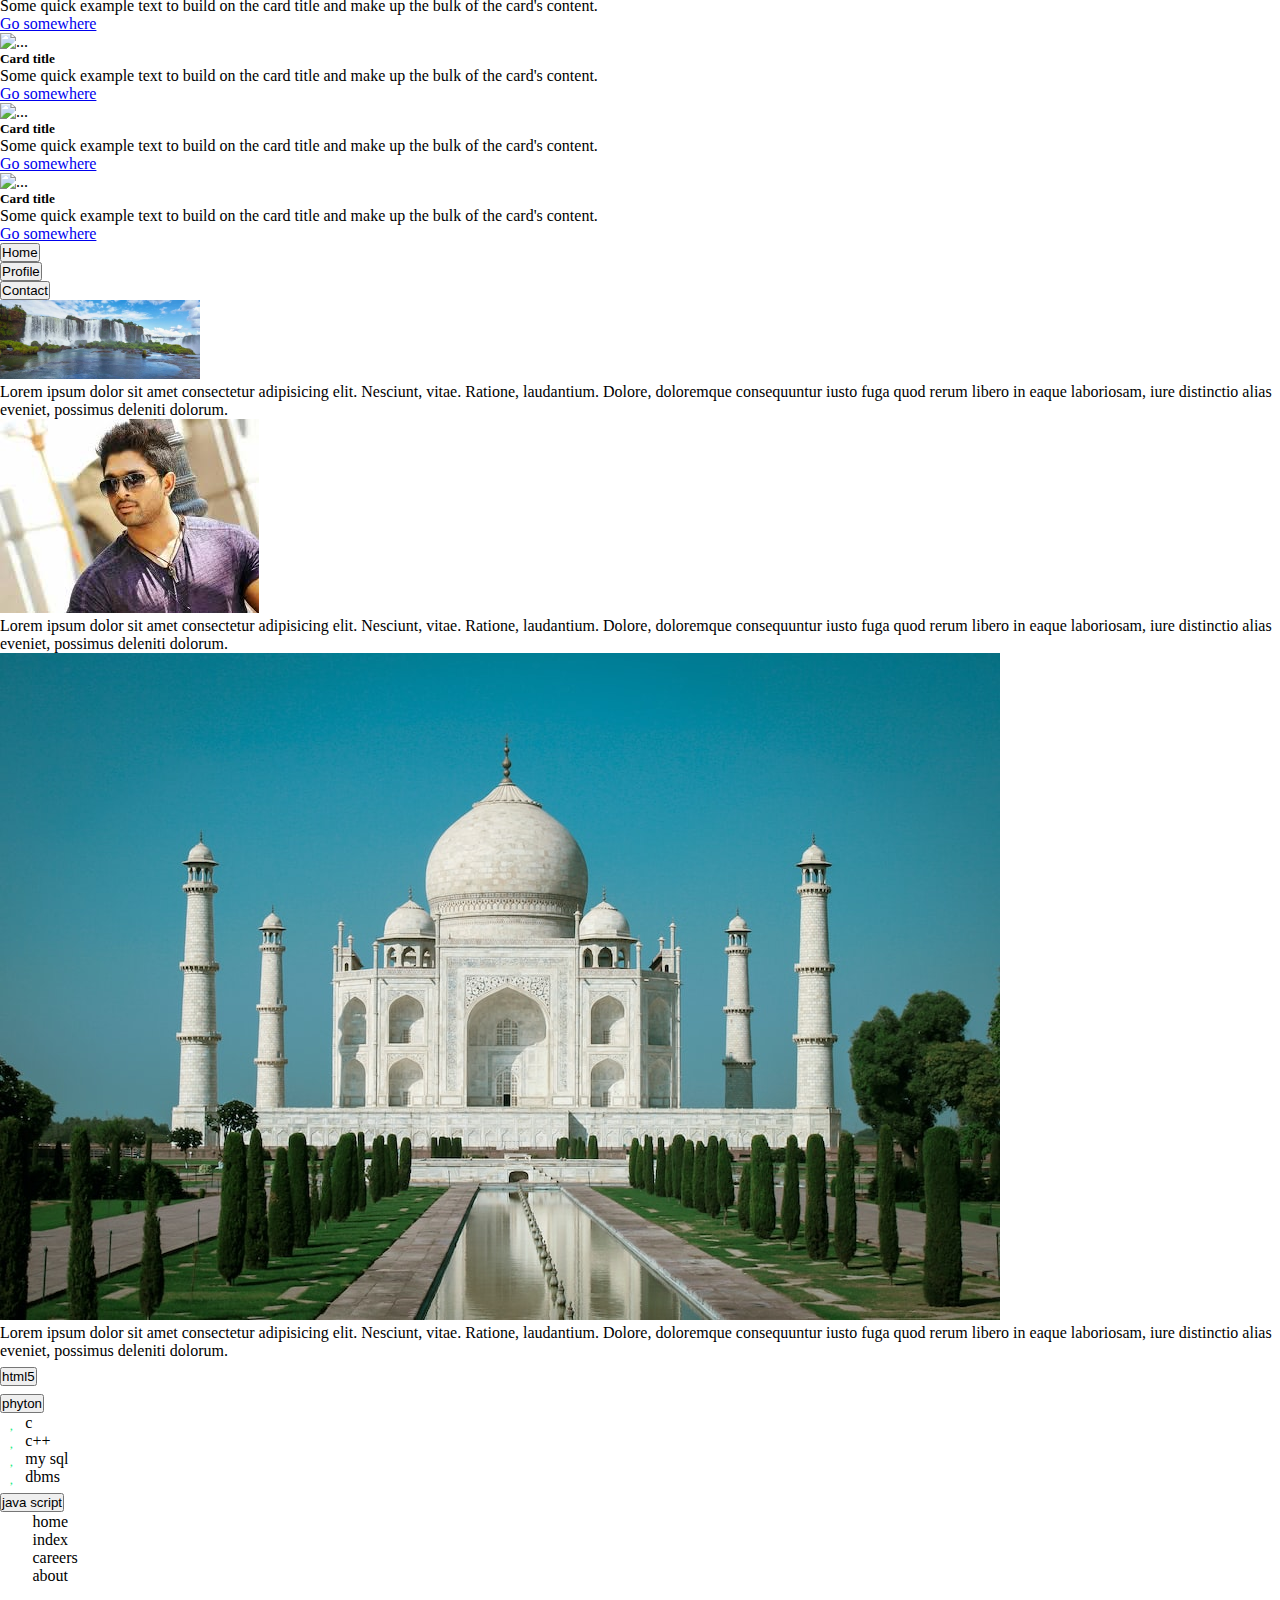
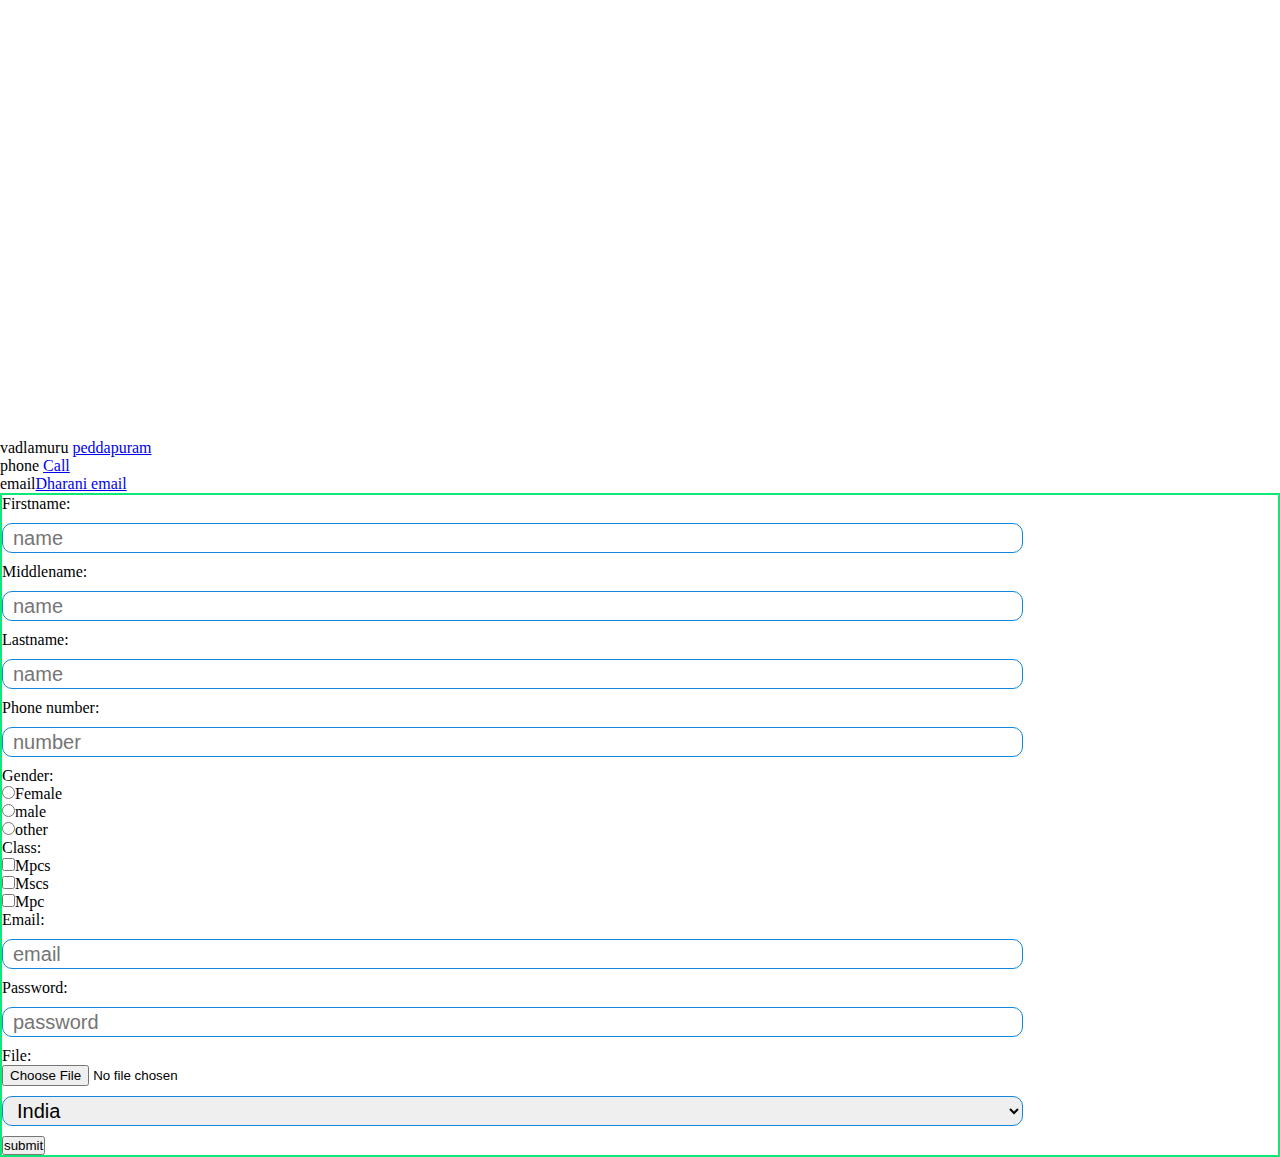
==== commit 3918f05e: "new" ====
--- a/index.html
+++ b/index.html
@@ -359,7 +359,7 @@
             <iframe src="https://www.google.com/maps/embed?pb=!1m18!1m12!1m3!1d7626.980497849055!2d82.15792894161103!3d17.097569234963807!2m3!1f0!2f0!3f0!3m2!1i1024!2i768!4f13.1!3m3!1m2!1s0x3a3781af2a25646b%3A0xb54695c9439f7fd9!2sVadlamuru%2C%20Andhra%20Pradesh%20533433!5e0!3m2!1sen!2sin!4v1686114696905!5m2!1sen!2sin" width="600" height="450" style="border:0;" allowfullscreen="" loading="lazy" referrerpolicy="no-referrer-when-downgrade"></iframe>
             <p>vadlamuru <a href="https://goo.gl/maps/x5zYUePp19XpiavB9" target="_blank">peddapuram</a></p>
             <p>phone <a href="tel:+91 9703699228">Call</a></p>
-            <p>email<a href="mailto:dharaniprathipati2002@gamail.com">Dharani mail</a></p>
+            <p>email<a href="mailto:dharaniprathipati2002@gamail.com">Dharani email</a></p>
           </div>
           <!-- form section -->
         <div class="col-lg-6">
@@ -367,11 +367,11 @@
             <label for="">Firstname:</label><br>
             <input class="form" type="text"placeholder="name"><br>
             <label for="">Middlename:</label><br>
-            <input type="text"placeholder="name"><br>
+            <input class="form" type="text"placeholder="name"><br>
             <label for="">Lastname:</label><br>
-            <input type="text"placeholder="name"><br>
+            <input class="form" type="text"placeholder="name"><br>
             <label for="">Phone number:</label><br>
-            <input type="text"placeholder="number"><br>
+            <input class="form" type="text"placeholder="number"><br>
             <label for="">Gender:</label><br>
             <input name="gender" type="radio">Female<br>
             <input name="gender" type="radio">male<br>
@@ -381,13 +381,13 @@
             <input type="checkbox">Mscs<br>
             <input type="checkbox">Mpc<br>
             <label for="">Email:</label><br>
-            <input type="email" placeholder="email"><br>
+            <input class="form" type="email" placeholder="email"><br>
             <label for="">Password:</label><br>
-            <input  class="form" type="password" placeholder="password">
-            <i class="fa-solid fa-eye "></i><br>
+            <input class="form" type="password" placeholder="password">
+            <i class="fa-solid fa-eye icon"></i><br>
             <label for="">File:</label><br>
             <input type="file"><br>
-            <select name="" id="">
+            <select class="form" name="" id="">
             <option value="" disabled></option>
             <option value="">India</option>
             <option value="">France</option>
@@ -398,7 +398,7 @@
             <option value="">Germany</option>
             <option value="">Italy</option>
             <option value="">Africa</option>
-            <option value="">Indonesia</option>
+            <option value="">Bangladesh</option>
             </select><br>
             <button>submit</button><br>
         </div>
--- a/style.css
+++ b/style.css
@@ -49,13 +49,13 @@
     height: 30px;
     padding-left: 10px;
     font-size: 20px;
-    outline: none;
+    outline: none   ;
     border: 1px solid rgb(17, 134, 218);
     border-radius: 10px;
     margin: 10px 0px;
  }
- .form:focus{
-    border: 1px solid rgb(218, 12, 12);
+.form:focus{
+    border:1px solid red;
  }
  .icon{
     position: absolute;
